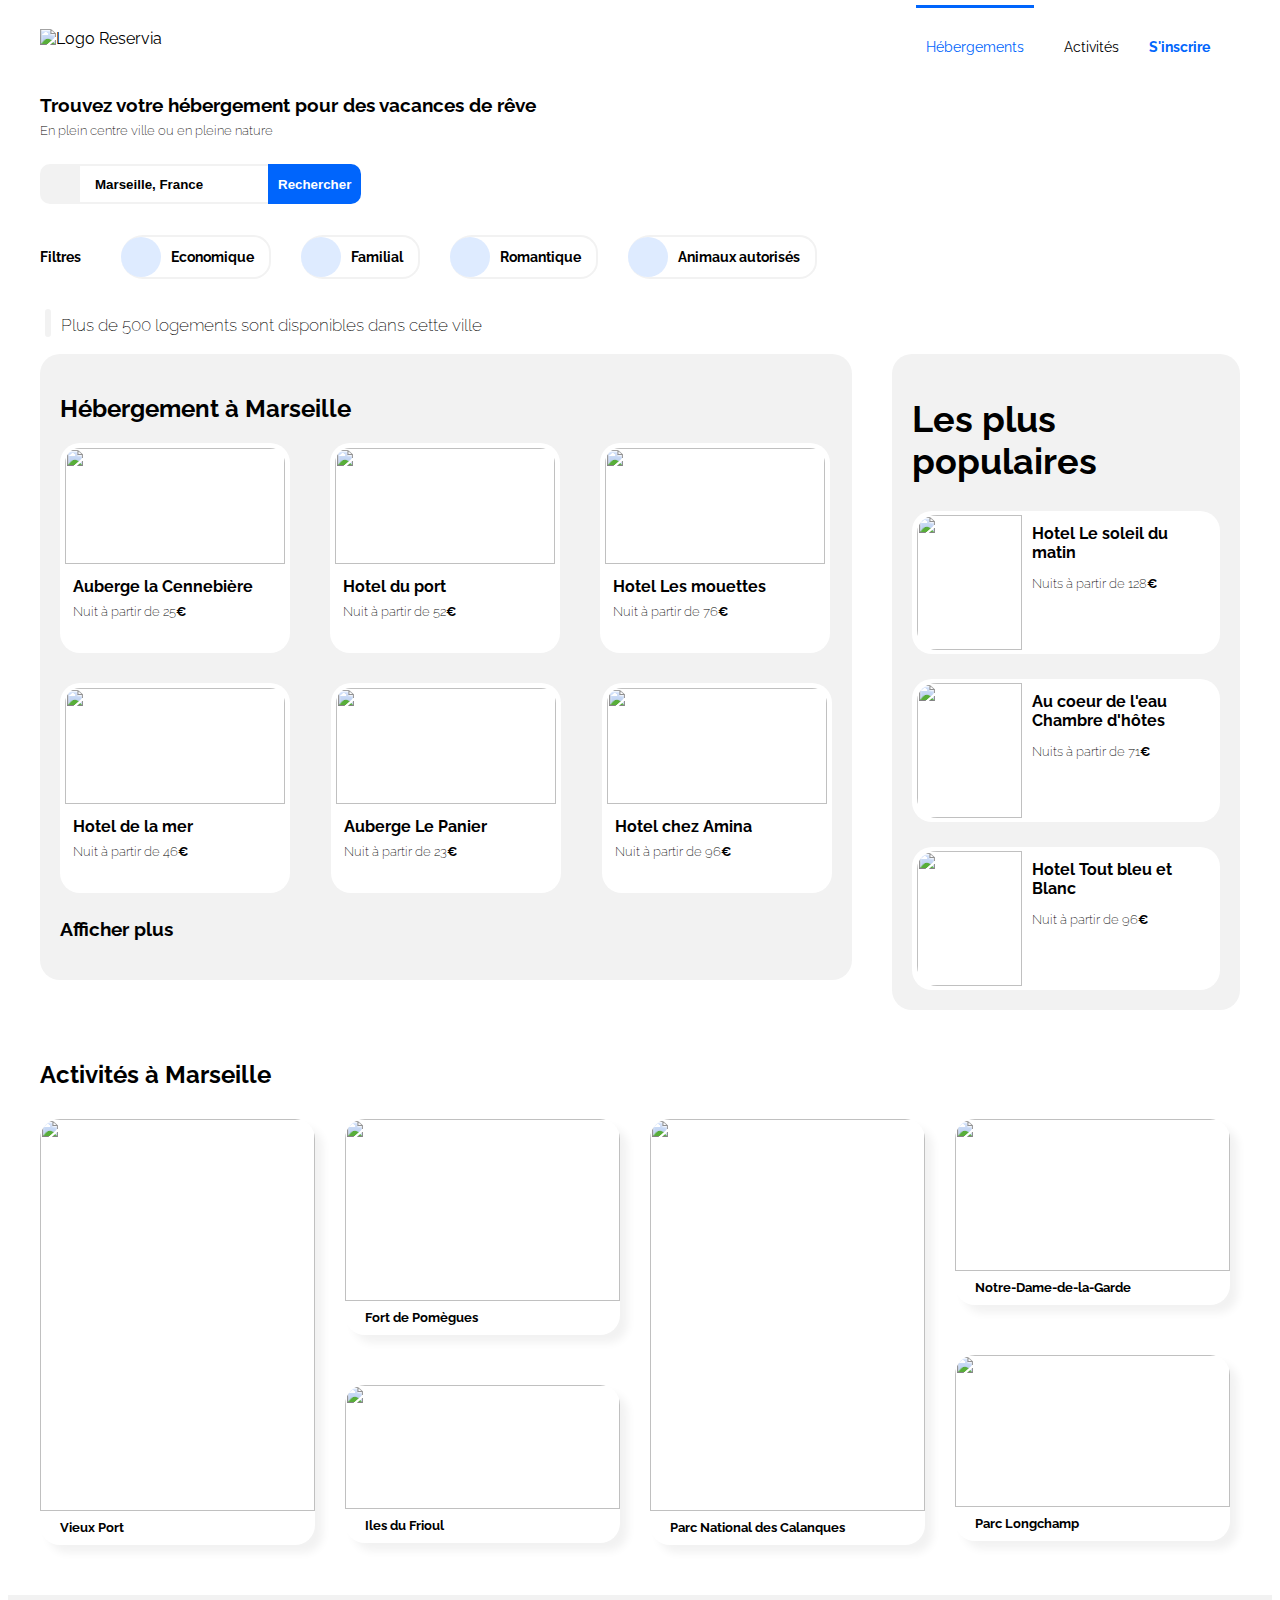
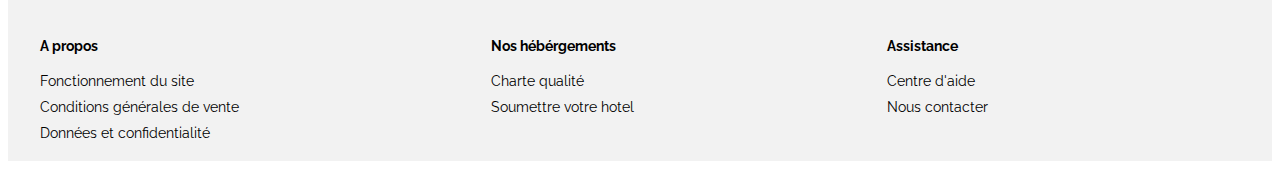
==== index.html @ 9a4cec5f "Version avec le footer corrigé" ====
<!DOCTYPE html>
<html>
    <head>
        <meta charset="utf-8" />
        <link rel="stylesheet" href="stylereservia.css" />
        
        <link rel="preconnect" href="https://fonts.gstatic.com">
        <link href="https://fonts.googleapis.com/css2?family=Raleway:wght@500&display=swap" rel="stylesheet"> 

        <script src="https://kit.fontawesome.com/4cf7099890.js" crossorigin="anonymous"></script>
        <meta name="viewport" content="width=device-width, initial-scale=1.0">


        <title>Reservia</title>
    </head>
    
    <body>
        <div id="bloc_page">
            <header>
        
                     <div class="logo">
                         <img src="image/Reservia.svg" alt="Logo Reservia"/>
                                                                                                                                                                                                                                                     
                     </div>

                     <nav class="menu">
                         <ul class="premiermenu">
                            <li class="heb"><a href="#Hebergement"><span class="menu_hebergements_border_top">Hébergements</span></a></li>
                             <li class="act"><a href="#Activités"><span class="menu_activite">Activités</span></a></li>
                             <li class="ins"><span class="inscrire">S'inscrire</span></li>
                         </ul>
                      </nav>   

            </header>

                <div class="titres">

                    <h1>Trouvez votre hébergement pour des vacances de rêve</h1>
                    <h2>En plein centre ville ou en pleine nature</h2>
                </div>

                <div class="champsrecherche">

                   <span class="map"><i class="fas fa-map-marker-alt" ></i></span> 
                    <form method="POST" action="traitement.php">
                    
      

                    <p class="champs"><input type="search" class="search" placeholder="Marseille, France"/>



                        <button type="button" class="button"><span class="loupe"><i class="fas fa-search">

                        </i></span>
                            
                            <span class="button-text">Rechercher</span></button>
                           
                    </p>
                    </form> 
              
                </div>

                <div class="filtre"> 

                    <h2>Filtres</h2>
              
                    <nav>
                        <ul class="filtres">
                            
                        <li class="eco"><a class="rondblue_titre" href="#"><span class="rondbleu"><i class="fas fa-money-bill-wave-alt"></i></span>Economique</a></li>
                            
                        <li class="fam"><a class="rondblue_titre" href="#"><span class="rondbleu"><i class="fas fa-child"></i></span>Familial</a></li>
                            
                        <li class="rom"><a class="rondblue_titre" href="#"><span class="rondbleu"><i class="fas fa-heart"></i></span>Romantique</a></li>
                         
                            
                        <li class="anim"><a class="rondblue_titre" href="#"><span class="rondbleu"><i class="fas fa-dog"></i></span>Animaux autorisés</a></li>

                        </ul>
                    </nav>
                    
                </div>
            

                <div class="info">
           
                    <h3><i class="fas fa-info fa-xs"></i>
                    <span class="info_titre"> Plus de 500 logements sont disponibles dans cette ville</span></h3>

                 </div>


                <section class="hebergements">

                    <div class="section_hebergements">
                
                        <h1 id="Hebergement">Hébergement à Marseille</h1>

                        <div class="section_hebergements_element1">

                        <a href="#">
                        <div class="section_hebergements_element">

                        
                        <div><img class="section_hebergements_img"src="image/hebergements/4_small/marcus-loke-WQJvWU_HZFo-unsplash.jpg" alt=""/>
                            </div>

                            <div class="titre_img">
                               <h2>Auberge la Cennebière</h2>
                               <h3>Nuit à partir de 25<span class="euro">€</span></h3>

                            <span class="star"><i class="fas fa-star fa-xs"></i></span>
                            <span class="star"><i class="fas fa-star fa-xs"></i></span>
                            <span class="star"><i class="fas fa-star fa-xs"></i></span>
                            <span class="star"><i class="fas fa-star fa-xs"></i></span>
                            <span class="star_gray"><i class="fas fa-star fa-xs"></i></span>
                            </div>
                        
                        </div>
                        </a>
                          
                        <a href="#">
                        <div class="section_hebergements_element">
                            <div>
                            <img class="section_hebergements_img" src="image/hebergements/4_small/fred-kleber-gTbaxaVLvsg-unsplash.jpg" alt=""/>
                            </div>
                            <div class="titre_img">
                                <h2>Hotel du port</h2>
                                <h3>Nuit à partir de 52<span class="euro">€</span></h3>
                            <span class="star"><i class="fas fa-star fa-xs"></i></span>
                            <span class="star"><i class="fas fa-star fa-xs"></i></span>
                            <span class="star"><i class="fas fa-star fa-xs"></i></span>
                            <span class="star"><i class="fas fa-star fa-xs"></i></span>
                            <span class="star"><i class="fas fa-star fa-xs"></i></span>
                            </div>
                        </div>
                         </a>

                        <a href="#">
                        <div class="section_hebergements_element">

                            <div><img class="section_hebergements_img" src="image/hebergements/4_small/reisetopia-B8WIgxA_PFU-unsplash.jpg" alt=""/>
                            </div>   
                            
                            <div class="titre_img">
                            <h2>Hotel Les mouettes</h2>
                            <h3>Nuit à partir de 76<span class="euro">€</span></h3>
                            <span class="star"><i class="fas fa-star fa-xs"></i></span>
                            <span class="star"><i class="fas fa-star fa-xs"></i></span>
                            <span class="star"><i class="fas fa-star fa-xs"></i></span>
                            <span class="star"><i class="fas fa-star fa-xs"></i></span>
                            <span class="star_gray"><i class="fas fa-star fa-xs"></i></span>
                          </div> 
                        </div>
                        </a>
                    </div>
                    
                    
                    <div class="section_hebergements_element2">

                        <a href="#"> 
                        <div class="section_hebergements_element">
                               
                            <div><img class="section_hebergements_img" src="image/hebergements/4_small/annie-spratt-Eg1qcIitAuA-unsplash.jpg" alt=""/>
                            </div>
                           <div class="titre_img">
                               <h2>Hotel de la mer</h2>
                                <h3>Nuit à partir de 46<span class="euro">€</span></h3>

                             <span class="star"><i class="fas fa-star fa-xs"></i></span>
                            <span class="star"><i class="fas fa-star fa-xs"></i></span>
                            <span class="star"><i class="fas fa-star fa-xs"></i></span>
                            <span class="star_gray"><i class="fas fa-star fa-xs"></i></span>
                            <span class="star_gray"><i class="fas fa-star fa-xs"></i></span>
                           </div>
                        </div>
                        </a>

                        <a href="#"> 
                        <div class="section_hebergements_element">
                            <div><img class="section_hebergements_img" src="image/hebergements/4_small/nicate-lee-kT-ZyaiwBe0-unsplash.jpg" alt=""/>
                            </div>

                            <div class="titre_img">
                                <h2>Auberge Le Panier</h2>
                                <h3>Nuit à partir de 23<span class="euro">€</span></h3>
                                <span class="star"><i class="fas fa-star fa-xs"></i></span>
                                <span class="star"><i class="fas fa-star fa-xs"></i></span>
                                <span class="star"><i class="fas fa-star fa-xs"></i></span>
                                <span class="star"><i class="fas fa-star fa-xs"></i></span>
                                <span class="star_gray"><i class="fas fa-star fa-xs"></i></span>
                            </div>
                        </div>
                        </a>
                    
                        <a href="#"> 
                        <div class="section_hebergements_element">
                            <div><img class="section_hebergements_img" src="image/hebergements/4_small/febrian-zakaria-sjvU0THccQA-unsplash.jpg" alt=""/>
                            </div>
                                
                            <div class="titre_img">
                                <h2>Hotel chez Amina</h2>
                                <h3>Nuit à partir de 96<span class="euro">€</span></h3>
                                <span class="star"><i class="fas fa-star fa-xs"></i></span>
                                <span class="star"><i class="fas fa-star fa-xs"></i></span>
                                <span class="star"><i class="fas fa-star fa-xs"></i></span>
                                <span class="star"><i class="fas fa-star fa-xs"></i></span>
                                <span class="star"><i class="fas fa-star fa-xs"></i></span>
                            </div>
                        </div>
                        </a>
                    </div>
                     
              

               <h2><a href="#"><span class="titre_afficher">Afficher plus</span></a></h2>
                </div>
              


                    <aside>

                    <span class="titre_aside"><h1>Les plus populaires<i class="fas fa-chart-line"></i></h1></span>

                        <a href="#">
                                <div class="aside_element">
                                    <div>
                                        <img class="aside_img" src="image/hebergements/4_small/emile-guillemot-Bj_rcSC5XfE-unsplash.jpg" alt=""/>

                                    </div>
                                    <div>
                                        <h2>Hotel Le soleil du matin</h2>
                                      <h3>Nuits à partir de 128<span class="euro">€</span></h3>
                                    <span class="star"><i class="fas fa-star fa-xs"></i></span>
                                    <span class="star"><i class="fas fa-star fa-xs"></i></span>
                                    <span class="star"><i class="fas fa-star fa-xs"></i></span>
                                    <span class="star"><i class="fas fa-star fa-xs"></i></span>
                                    <span class="star"><i class="fas fa-star fa-xs"></i></span>
                                    </div>

                                </div>
                            </a>
                            <a href="#">
                                <div class="aside_element">
                                    <div><img class="aside_img" src="image/hebergements/4_small/aw-creative-VGs8z60yT2c-unsplash.jpg" alt=""/>
                                        </div>
                                    <div>
                                        <h2>Au coeur de l'eau<br>Chambre d'hôtes</h2> 
                                        <h3> Nuits à partir de 71<span class="euro">€</span></h3>
                                        <span class="star"><i class="fas fa-star fa-xs"></i></span>
                                        <span class="star"><i class="fas fa-star fa-xs"></i></span>
                                        <span class="star"><i class="fas fa-star fa-xs"></i></span>
                                        <span class="star"><i class="fas fa-star fa-xs"></i></span>
                                        <span class="star_gray"><i class="fas fa-star fa-xs"></i></span>

                                    </div>
                                </div>
                                </a>
                                <a href="#">
                                    <div class="aside_element">
                                        <div><img class="aside_img" src="image/hebergements/4_small/febrian-zakaria-sjvU0THccQA-unsplash.jpg" alt=""/>
                                        </div>
                                        <div>
                                            <h2> Hotel Tout bleu et Blanc</h2>
                                            <h3>Nuit à partir de 96<span class="euro">€</span></h3>
                                            <span class="star"><i class="fas fa-star fa-xs"></i></span>
                                        <span class="star"><i class="fas fa-star fa-xs"></i></span>
                                        <span class="star"><i class="fas fa-star fa-xs"></i></span>
                                        <span class="star"><i class="fas fa-star fa-xs"></i></span>
                                        <span class="star_gray"><i class="fas fa-star fa-xs"></i></span>

                                        </div>
                                    </div>
                                </a>
                    </aside>
               
                </section>

                <h1 id="Activités">Activités à Marseille</h1>

                <section class="activites">
                  

                    <div class="section_activites_element1">

                        
                        <a href="#"> 
                       
                            <div class="section_activites_element">
                                <img class="activites_img_xl" src="image/activites/4_small/reno-laithienne-QUgJhdY5Fyk-unsplash.jpg" alt=""/><br>
                                <h2>Vieux Port</h2>
                            </div>

                        </a>

                        <div> 
                        <a href="#"> 
                            <div class="section_activites_element">
                                <img class="activites_img_medium" src="image/activites/4_small/paul-hermann-QFTrLdQIRhI-unsplash.jpg" alt=""/><br>
                                <h2>Fort de Pomègues</h2>

                            </div>
                        </a> 
                        
                        <a href="#"> 
                            <div class="section_activites_element">
                                <img class="activites_img_xs" src="image/activites/4_small/kevin-hikari-rV_Qd1l-VXg-unsplash.jpg" alt=""/><br>
                                <h2>Iles du Frioul</h2>
                            </div>
                        </a>
                        </div>
                  </div>

                        <div class="section_activites_element2">

                            <div class="element2_img_xl">
                            <a href="#"> 
                                <div class="section_activites_element">
                                     <img class="activites_img_xl" src="image/activites/4_small/kilyan-sockalingum-NR8-cBCN3aI-unsplash.jpg" alt=""/><br>
                                    <h2> Parc National des Calanques</h2>
                                </div>
                            </a>
                            </div>

                            <div>
                            <a href="#"> 
                                 <div class="section_activites_element">
                                    <img class="activites_img_small" src="image/activites/4_small/florian-wehde-xW9e8gdotxI-unsplash.jpg" alt=""/><br>
                                    <h2>Notre-Dame-de-la-Garde</h2>
                                    </div>
                            </a>
                            <a href="#"> 
                                 <div class="section_activites_element">
                                     <img class="activites_img_small" src="image/activites/4_small/lena-paulin-wH2-EJoDcV0-unsplash.jpg" alt=""/><br>
                                    <h2>Parc Longchamp</h2>
                                </div>
                            </a>
                            </div>
                             
                        </div>
                </section>

               
            </div>
            
            
            <footer>
            
                <div id="bloc_footer">
                <div class="a_propos">
                    <h2>A propos</h2>
                    <nav>
                        <ul>
                            <li><a href="#">Fonctionnement du site</a></li>
                            <li><a href="#">Conditions générales de vente</a></li>
                            <li><a href="#">Données et confidentialité</a></li>
                        </ul>
                    </nav>

                </div>

                <div class="nos_hebergements">
                    <h2>Nos hébérgements</h2>
                    <nav>
                        <ul>
                            <li><a href="#">Charte qualité</a></li>
                            <li><a href="#">Soumettre votre hotel</a></li>
                        </ul>
                    </nav>
                </div>


                <div class="Assistance">
                    <h2>Assistance</h2>

                    
                    <ul>
                        <li><a href="#">Centre d'aide</a></li>
                        <li><a href="#">Nous contacter</a</li>
                    </ul>
                </div>
                </div>
        </footer>
   
    </body>
---- stylereservia.css ----
@font-face
{
font-family: 'Raleway', sans-serif;

}


body
{
    font-family: 'Raleway';
  
}


#bloc_page
{
    width: 1200px;
    margin: auto;
}


/* Header*/

header

{
    display: flex;
    align-items: center;
    justify-content: space-between;
    margin-bottom: 30px;
    
}


   ul.premiermenu

{
    list-style-type: none;
    display: flex;
    justify-content: flex-end;
    margin-top: 30px;
   
 
}
ul.premiermenu li

{
    padding-right: 30px;
    text-decoration: none;
    
}
a
{
    text-decoration: none;
    color: black;
}

.menu_hebergements_border_top
{
    border-top: 2px solid #0065FC;
    border-width: 3px;
    padding-top: 30px;
   padding-left: 10px;
   padding-right: 10px;
   color: #0065FC;
   
}
.menu_activite
{
    color: black;
}


.inscrire
{
    font-weight:bold;
    color: #0065FC;
}




/*Titres*/

div.titres{
    line-height: 0.8em;
}

div.titres h1{
    font-size: 1.2em;
}
div.titres h2{
    font-size: 0.8em;
    font-weight:200;
}



/* Champs de recherche*/


.champsrecherche
{
    display: flex;

   align-items: center;
  
}

.search
{
    height: 40px;
    border: none;
   border-bottom: 2px solid #F2F2F2;
    border-top: 2px solid #F2F2F2;
    padding-left: 15px;
}

input::placeholder
{
    color: black;
    opacity: 1;
    font-weight: bold;
    font-size: 1em;
   
}

.button
{
   background-color: #0065FC;
   font-weight: bold;
   border-radius:0px 10px 10px 0px ;
  border: 0px;
   height: 40px;
   width: auto;
   color: white;
   padding-right: 10px;
   padding-left: 10px;
   margin-left: -10px;
}

.map
{
    
border-radius: 10px 0px 0px 10px;
background-color: #F2F2F2;
    
display:flex;
justify-content:center;
align-items:center;
height: 40px;
width: 40px;

}

.loupe{
    display: none;
}
/*
input:focus{
    outline: none;
    }
    */



/* Filtres */

div.filtre
{
    display: flex;
    justify-content: flex-start;
    align-items: center;
   
}
ul.filtres
{
    list-style-type: none;
    display: flex;   
}

.rondbleu
{
border-radius: 20px;
background-color:  #DEEBFF;
width: 40px;
height: 40px;
display:flex;
justify-content:center;
align-items:center;
color:  #0065FC;
margin-right: 10px;

}
ul.filtres li

{
border: 2px solid #F2F2F2;
border-radius: 25px 20px 20px 25px;
border-left: none;
margin-right: 30px;
padding-right: 15px;
text-decoration: none;
font-weight: bold;


}

a.rondblue_titre
{
    display: flex;
    justify-content: center;
    align-items: center;

}
div.filtre h2
{
    font-size: 0.9em;
}


/* Icone info et titre*/


.fa-info

{

border: 3px solid #F2F2F2;
color:  #0065FC;
border-width: 3px;
width: 20px;
height: 20px;
border-radius: 15px; 
text-align: center;
margin-left: 5px;
   
}


.info_titre
{
  
text-align: left;
vertical-align: middle;
color: black;
font-weight: 200;
font-size: 0.9em;
margin-left: 10px;

}

 /*Flex pour hebergement et aside*/

section.hebergements
{
display: flex;
}

/*Section hebergements et aside*/

div.section_hebergements
{
    background-color:#F2F2F2;
    width: 70%;
    height: 626px;
    border-radius: 20px;
    margin-right: 40px;
  
}

aside
{
    
    background-color: #F2F2F2;
    width: 30% ;
    height:626 rese  px;
    border-radius: 20px;
    
}


/*Flex pour premier container de 3 img*/

div.section_hebergements_element1 

{
display: flex;
   
margin-top: 20px;
margin-bottom: 30px;
   
}

/*Flex pour deuxieme container de 3 img*/
div.section_hebergements_element2
{
    display: flex;
    justify-content: space-around;
    
}
#Hebergement 
{
font-size:x-large;
margin-top: 40px;
margin-left: 20px;

}

.titre_afficher
{
    font-size: 0.8em;
    margin-left: 20px;
   
}
/*Img + texte/bordure*/

div.section_hebergements_element
{
    border: thin white;
  
  
  width: 230px;
    height: 210px;
   
   
    margin-left: 20px;
    margin-right: 20px;
  
    
    background-color:white;
    border-radius: 20px;
    display: flex;
    flex-direction: column;

  
}
div.titre_img {
    margin-left: 13px;
    line-height: 0.8;
}
div.section_hebergements_element h2
{
    font-size: medium;
   
}
div.section_hebergements_element h3
{
    font-size: small;
    font-weight: 200;
   
}
.euro
{
    font-weight: bold;
}

/*img*/
img.section_hebergements_img
{
 
   width: 220px;
    height: 116px;
 
  
    object-fit: cover;
    
    padding-top: 5px;
    padding-left: 5px;
    padding-right: 5px;
   
  
    border-top-left-radius:20px;
    border-top-right-radius: 20px;
  
}


  /*Aside*/

  div.aside_element
{
    border: 2px thin white;
    background-color:white;
    border-radius:20px;
    border-top-right-radius: 20px; 
   
    padding-left: 5px;
    padding-right: 20px;
    
        
    margin-left: 20px;
    margin-right: 20px;
    margin-top: 5px;
    margin-bottom: 20px;
  
    text-align: left;
   
    display: flex;
    
}

div.aside_element h2
{
    font-size: medium;
   
   
}
div.aside_element h3
{
    font-size: small;
    font-weight: 200;
  margin-bottom: 40px;
}

aside
{
    display: flex;
    flex-direction: column;
}

img.aside_img
{


        width: 105px;
        height: 135px;
     
        margin-right: 10px;
        border-top-left-radius: 20px;
        border-bottom-left-radius: 20px;
        
        margin-top: 2px;
        margin-bottom: 2px;
       
      
        padding-top: 2px;
      object-fit: cover;
 
       
}
.titre_aside{
    font-size: large;
  
    margin-left: 20px;
    margin-top: 20px;
   
    
    
}
.fa-chart-line
{
    margin-left: 80px;
}
span.star
{
    color: #0065FC; 
}

span.star_gray
{
    color:gray; 
}


/*section activité*/


#Activités
{
    font-size: x-large;
    margin-top: 50px;
    margin-bottom: 10px;
}
section.activites
{
display: flex;


}
section.activites h2
{
font-size: small;
margin-left: 20px;
margin-top: 5px;
padding-bottom: 10px;

}
div.section_activites_element1
{
    display: flex;
    max-width: 50%;
    margin-top: 20px;
}

div.section_activites_element2

{
    display: flex;
    max-width: 50%;
    margin-top: 20px;
    
}
div.element2_img_xl
{
    margin-left: 10px;
  
}

div.section_activites_element
{
    border: 2px thin #F2F2F2;
    background-color:white;
    border-radius: 20px;
    box-shadow: 8px 8px 8px #F2F2F2;
    margin-right: 30px;
    margin-bottom: 50px;
   
   
}
img.activites_img_xl

{
    width: 275px;
    height: 392px;
    object-fit: cover;
   border-top-left-radius: 20px;
   border-top-right-radius: 20px;

    
}

img.activites_img_medium

{
    width: 275px;
    height: 182px;
    object-fit: cover;
    border-top-left-radius: 20px;
    border-top-right-radius: 20px;
}
img.activites_img_xs
{
    width: 275px;
    height: 124px;
    object-fit: cover;
    border-top-left-radius: 20px;
    border-top-right-radius: 20px;
}

img.activites_img_small
{
    width: 275px;
    height: 152px;
    object-fit: cover;
    border-top-left-radius: 20px;
    border-top-right-radius: 20px;
}



 /*Footer*/

 footer{
    background-color: #F2F2F2;
    padding-top: 30px;
    
 }

 footer h2,ul
 {
     font-size: 0.9em;
 }
 #bloc_footer{
     display: flex;
     justify-content: space-between;
     width: 1200px;
     margin: auto;
 }
 #bloc_footer ul{
    list-style-type: none;
    padding: 0%;
    line-height: 1.8;
 }




/*Media */


@media all and (max-device-width:480px)
{
    #bloc_page
{
    width: auto;
    
}
}
/*Header*/

@media all and (max-device-width:480px){

header{
flex-wrap: nowrap;
justify-content: space-between;
padding-top: 0%;
}



div.logo{
    margin-left: 20px;
    
}

li.heb:nth-child(1){
    order:1;
align-items: flex-end;
text-align: right;
height: 100%;
max-width: 300px;
margin-left: auto;
}
li.act:nth-child(2){
    order: 2;
    align-items: flex-end;
text-align: right;
height: 100%;
max-width: 300px;
margin-left: auto;
  
}
li.ins:nth-child(3){
   order: 3;
   text-align: right;
  
}


   .menu_hebergements_border_top{
       border-top: none;
       border-bottom: 2px solid #0065FC;
       border-width: 3px;
       padding-bottom: 10px;
      padding-left: 10px;
      padding-right: 10px;
      color: #0065FC;
   }


}
/*Titres*/
@media all and (max-device-width:480px){

    div.titres h1{
      
     margin-left: 20px;
      text-align:left;
      margin-right: 30px;
      line-height: 1.2;
      font-size: 1.3em;
      word-wrap: break-word;
      width: auto;
      
    }
    div.titres h2{
    
        text-align:left;
      width: 350px;
      margin-left: 20px;
      font-size: 1em;
      line-height: 1.3;
      font-weight: 100;
      opacity: 0.8;
}
}
/* Champs de recherche*/

@media all and (max-device-width:480px)
{

    .champsrecherche
    {
        margin-left: 20px;
       
    }

 .loupe{
     display: inline-block;
 }
 .button-text{
     display: none;
 }
 .button{
    border-radius:10px 10px 10px 10px ;
    border: 0px;
     height: 40px;
     width: 40px;
     margin-right: 10px;
   
 }

}
/* Filtres*/
@media all and (max-device-width:480px){

    div.filtre
    {
        
        flex-direction: column;
      
       align-items: flex-start;
     
    
    }
    div.filtre h2{
        margin-left: 20px;
    }
    ul.filtres
    {
        flex-direction: column;
      align-items: flex-start;
      max-height: 200px;
      flex-wrap: wrap;
      padding-left: 20px;
      margin-bottom: 0%;
      
      
     
    }
    ul.filtres li{
        margin-bottom: 10px;
       padding-left: 0%;
       margin-right: 0%;
      
    }
    
    
    li.eco:nth-child(1){
    order: 1;
    }
    li.fam:nth-child(2){
        order:4;
      
    }
    li.rom:nth-child(3){
        order:2;
    }
    li.anim:nth-child(4){
        order:3;
        
    }
    
    }
    
/* Icone info et titre*/

@media all and (max-device-width:480px){
    div.info{
        margin-left: 20px;
        width: 380px;
      
    }
    .info_titre{
        text-align: left;
        word-wrap:break-word ;
        display: inline-block;
        width: 300px;
        font-size: 0.8em;
        opacity: 0.8;
        vertical-align: top;
        padding-top: 8px;
        
    }
    }
    
    /*Section Hebergements*/
    @media all and (max-device-width:480px){

        div.section_hebergements_element1 {
            flex-direction: column;
            margin-bottom: 0%;
        }
    
        div.section_hebergements_element2{
            flex-direction: column;
        }
        div.section_hebergements
        {
            background-color: white;
            width: 100%;
            height: auto;
         
          
        }
        img.section_hebergements_img{
            width: 310px;
            height: 100px;
        }
        div.section_hebergements_element{
            width: 320px;
            height: 194px;
            margin-bottom: 10px;
           
        box-shadow: 8px 8px 8px #f2f2f2;
        }
      
    }

    /*Aside*/

    
@media all and (max-device-width:480px){


    section.hebergements{
        flex-direction: column-reverse;
    }
aside{
    width: auto;
    border-radius: unset;
}
i.fa-chart-line{
    margin-left: 110px;
}


}

/*Section activités*/

@media all and (max-device-width:480px){
    section.activites{
        flex-direction: column;
    }

    div.section_activites_element1{
        flex-direction: column;
        margin-left: 20px;
    }

    div.section_activites_element2{
        flex-direction: column;
        margin-left: 20px;
        margin-top: 0px;
}
    

    img.activites_img_xl, img.activites_img_medium, img.activites_img_xs, img.activites_img_small {
        width: 320px;
    height: 150px;
    }
    div.section_activites_element
{
  
    width: 320px;
    height: 194px;
    margin-bottom: 15px;
 
}
div.element2_img_xl
{
    margin-left: 0px;
  
}
#Activités
{
    
    margin-top: 10px;
    margin-left: 20px;
    margin-bottom: 0px;
  
}
section.activites h2{
    margin-top: 10px;
}

}
    
    /*Footer*/
    

    @media all and (max-device-width:480px){

        #bloc_footer{
            flex-direction: column;
       
        }
    div.a_propos, div.nos_hebergements, div.Assistance{
        margin-left: 20px;
    }
    
    }
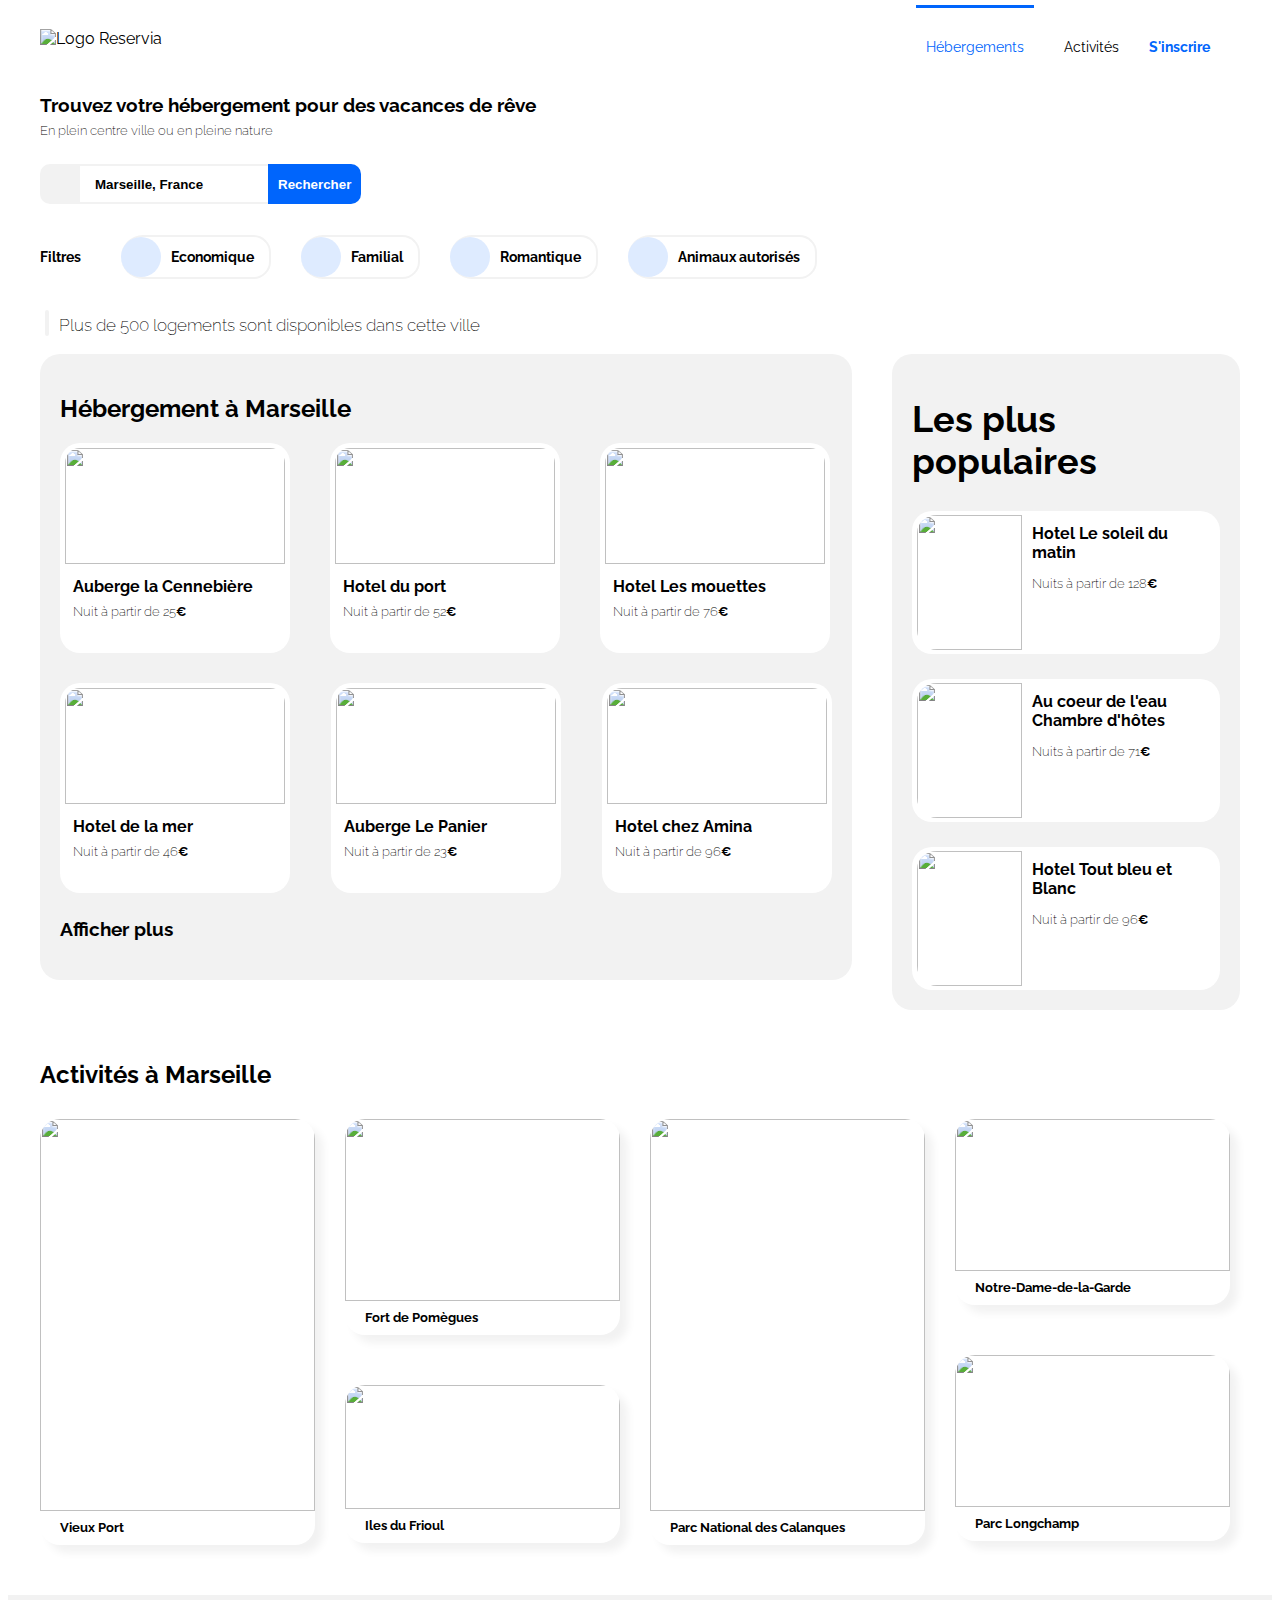
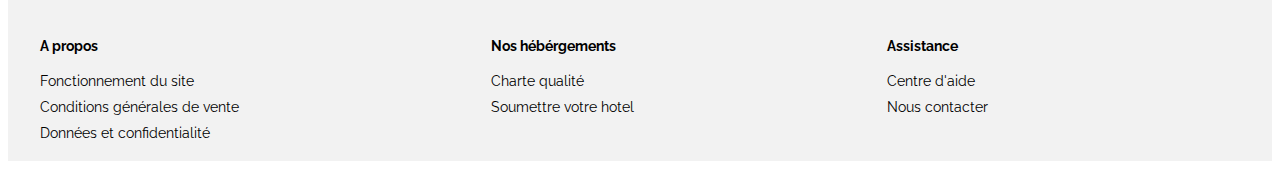
==== commit b027e7e4: "Version avec media query mobile et tablette" ====
--- a/index.html
+++ b/index.html
@@ -92,13 +92,14 @@
 
 
                 <section class="hebergements">
+                   
 
                     <div class="section_hebergements">
                 
-                        <h1 id="Hebergement">Hébergement à Marseille</h1>
+                  <h1 id="Hebergement">Hébergement à Marseille</h1>
 
                         <div class="section_hebergements_element1">
-
+                            
                         <a href="#">
                         <div class="section_hebergements_element">
 
@@ -214,7 +215,7 @@
                      
               
 
-               <h2><a href="#"><span class="titre_afficher">Afficher plus</span></a></h2>
+ <h2><a href="#"><span class="titre_afficher">Afficher plus</span></a></h2>
                 </div>
               
 
--- a/stylereservia.css
+++ b/stylereservia.css
@@ -157,12 +157,6 @@
 .loupe{
     display: none;
 }
-/*
-input:focus{
-    outline: none;
-    }
-    */
-
 
 
 /* Filtres */
@@ -229,7 +223,7 @@
 
 border: 3px solid #F2F2F2;
 color:  #0065FC;
-border-width: 3px;
+border-width: 2px;
 width: 20px;
 height: 20px;
 border-radius: 15px; 
@@ -603,40 +597,44 @@
 @media all and (max-device-width:480px){
 
 header{
-flex-wrap: nowrap;
+flex-wrap: wrap;
 justify-content: space-between;
 padding-top: 0%;
 }
 
 
 
+
+ul.premiermenu{
+    flex-wrap: wrap;
+    justify-content: space-between;
+
+
+    
+}
 div.logo{
     margin-left: 20px;
-    
 }
 
 li.heb:nth-child(1){
-    order:1;
-align-items: flex-end;
-text-align: right;
-height: 100%;
-max-width: 300px;
-margin-left: auto;
+    order:2;
+    flex: 1 1 200px;
+
+
 }
 li.act:nth-child(2){
-    order: 2;
-    align-items: flex-end;
-text-align: right;
-height: 100%;
-max-width: 300px;
-margin-left: auto;
-  
-}
+    order: 3;
+    flex: 1 1 200px;
+}
+ 
+  
+
 li.ins:nth-child(3){
-   order: 3;
-   text-align: right;
-  
-}
+   order: 1;
+   flex: 1 1 400px;
+}
+
+
 
 
    .menu_hebergements_border_top{
@@ -825,9 +823,11 @@
 i.fa-chart-line{
     margin-left: 110px;
 }
-
-
-}
+img.aside_img
+{
+width: 110px;
+
+}}
 
 /*Section activités*/
 
@@ -893,4 +893,349 @@
     }
     
     }
-    +    
+    /*Tablette*/
+
+    /*Header*/
+
+    @media all and (min-device-width:768px)and (max-device-width:1024px){
+
+header{
+    flex-direction: column;
+    justify-content: flex-start;
+    align-items: flex-start;
+}
+ul.premiermenu{
+    padding-left: 0px;
+    margin-top: 20px;
+    
+}
+
+
+.menu_hebergements_border_top{
+    border-top: none;
+    border-bottom: 2px solid #0065FC;
+    border-width: 3px;
+    padding-bottom: 10px;
+   padding-left: 10px;
+   padding-right: 10px;
+   color: #0065FC;
+}
+div.logo{
+    margin-left: 10px;
+}
+    }
+
+/* Titre*/
+
+@media all and (min-device-width:768px)and (max-device-width:980px){
+
+div.titres h1{
+      
+    margin-left: 10px;
+     text-align:left;
+     font-size: 0.8em;
+   
+   }
+
+   div.titres h2{
+    
+
+  margin-left: 10px;
+  font-size: 0.7em;
+  line-height: 1.3;
+  font-weight: 200;
+  opacity: 0.8;
+}
+}
+/*Champs de recherche*/
+
+@media all and (min-device-width:768px)and (max-device-width:980px){
+
+.champsrecherche{
+    margin-left: 10px;
+   
+}
+.search, .button{
+    height: 30px;
+}
+.map{
+
+height: 30px;
+width: 30px;
+}}
+/*Filtres*/
+
+@media all and (min-device-width:768px)and (max-device-width:980px){
+
+div.filtre{
+flex-direction: column;
+align-items: flex-start;
+}
+
+div.filtre h2{
+margin-left: 10px;
+}
+ul.filtres{
+flex-direction: column;
+align-items: flex-start;
+max-height: 120px;
+flex-wrap: wrap;
+padding-left: 10px;
+margin-bottom: 0%;
+}
+ul.filtres li{
+margin-bottom: 10px;
+margin-right :20px;
+}
+   
+.rondbleu{
+
+width: 30px;
+height: 30px;
+}
+a.rondblue_titre{
+    font-size: 0.9em;
+}}
+
+
+/* Icone info et titre*/
+
+@media all and (min-device-width:768px)and (max-device-width:980px){
+.fa-info{
+
+margin-left: 10px;
+   
+}
+
+
+.info_titre{
+  
+font-size: 0.6em;
+margin-left: 0%;
+
+}}
+
+@media all and (min-device-width:768px)and (max-device-width:980px){
+   
+
+section.hebergements{
+    
+display: flex;
+flex-direction: column;
+   
+}
+#Hebergement{
+    font-size: 1.1em;
+    margin-top: 10px;
+    margin-bottom: 10px;
+    margin-left: 10px;
+
+}
+.titre_afficher {
+    font-size: 0.6em;
+margin-top: -20px;
+margin-left: 10px;
+}
+
+div.section_hebergements{
+    display: flex;
+  
+    flex-wrap: wrap;
+    height: 650px;
+    width:400px;
+    justify-content: flex-start;
+    margin-right: 0%;
+    background-color: white;
+  
+}
+    img.section_hebergements_img{
+        width: 160px;
+        height: 100px;
+    }
+    div.section_hebergements_element{
+        width: 170px;
+        height: 174px;
+      
+        margin-bottom: 10px;
+        margin-right: 0%;
+        box-shadow: 8px 8px 8px #f2f2f2;
+        
+    }
+div.titre_img {
+    margin-left: 13px;
+    line-height: 0.8;
+}
+div.section_hebergements_element h2
+{
+ font-size: 0.8em;
+ line-height: 0.7;
+   
+}
+div.section_hebergements_element h3
+{
+    font-size: 0.7em;
+    font-weight: 200;
+    line-height: 0.7;
+   
+}
+
+div.section_hebergements_element2{
+    justify-content: flex-start;
+    flex-direction: column;
+    width: 200px;
+  margin-left: -20px;
+   
+    
+}
+  
+div.section_hebergements_element1{
+
+   
+    
+    justify-content: flex-start;
+    flex-direction: column;
+    width: 200px;
+  margin-left: -10px;
+    margin-top: 0px;
+    margin-bottom: 0px;
+   
+    
+    
+}
+
+}
+@media all and (min-device-width:768px)and (max-device-width:980px){
+img.aside_img
+{
+
+
+        width: 110px;
+        height: 120px;
+}
+
+aside{
+    width: 29%;
+    margin-left: 10px;
+    margin-right: 10px;
+
+}
+.titre_aside {
+    font-size: 1em;
+    margin-top: 0px;
+    margin-left: 10px;
+}
+.fa-chart-line
+{
+    margin-left: 130px;
+}
+
+div.aside_element h2
+{
+    font-size: 0.8em;
+    padding-right: 5px;
+    
+   
+}
+div.aside_element h3
+{
+    font-size: 0.7em;
+  
+   
+}
+div.aside_element{
+
+    margin-left: 30px;
+    margin-right: 30px;
+}
+}
+/*Section activités*/
+
+@media all and (min-device-width:768px)and (max-device-width:980px){
+    section.activites{
+        display: flex;
+    }
+
+    div.section_activites_element1{
+        flex-direction: column;
+        margin-left: 10px;
+        
+    }
+
+    div.section_activites_element2{
+        flex-direction: column;
+        margin-left: -20px;
+       
+}
+    
+
+    img.activites_img_xl, img.activites_img_medium, img.activites_img_xs, img.activites_img_small {
+        width: 170px;
+    height: 134px;
+    }
+    div.section_activites_element
+{
+  
+    width: 170px;
+    height: 174px;
+    margin-bottom: 18px;
+ 
+}
+div.element2_img_xl
+{
+    margin-left: 0px;
+  
+}
+#Activités
+{
+    font-size: 1.2em;
+    margin-top: 20px;
+    margin-left: 10px;
+    margin-bottom: 0px;
+  
+}
+div.section_activites_element h2{
+    font-size: 0.7em;
+    margin-left: 12px;
+    
+}
+}
+
+ /*Footer*/
+    
+
+ @media all and (min-device-width:768px)and (max-device-width:980px){
+
+  
+div.a_propos, div.nos_hebergements, div.Assistance{
+    margin-left: 10px;
+}
+footer{
+  
+    padding-top: 10px;
+   
+ }
+
+ footer h2,ul
+ {
+     font-size: 0.6em;
+ }
+
+
+ #bloc_footer{
+    
+     justify-content: space-between;
+     width: 370px;
+     margin-right: 0%;
+     margin-left: 0%;
+
+     
+ }
+ #bloc_footer ul{
+   
+    padding: 0%;
+    line-height: 1.2;
+ }
+ #bloc_footer ul li{
+    font-size: 1em;
+}}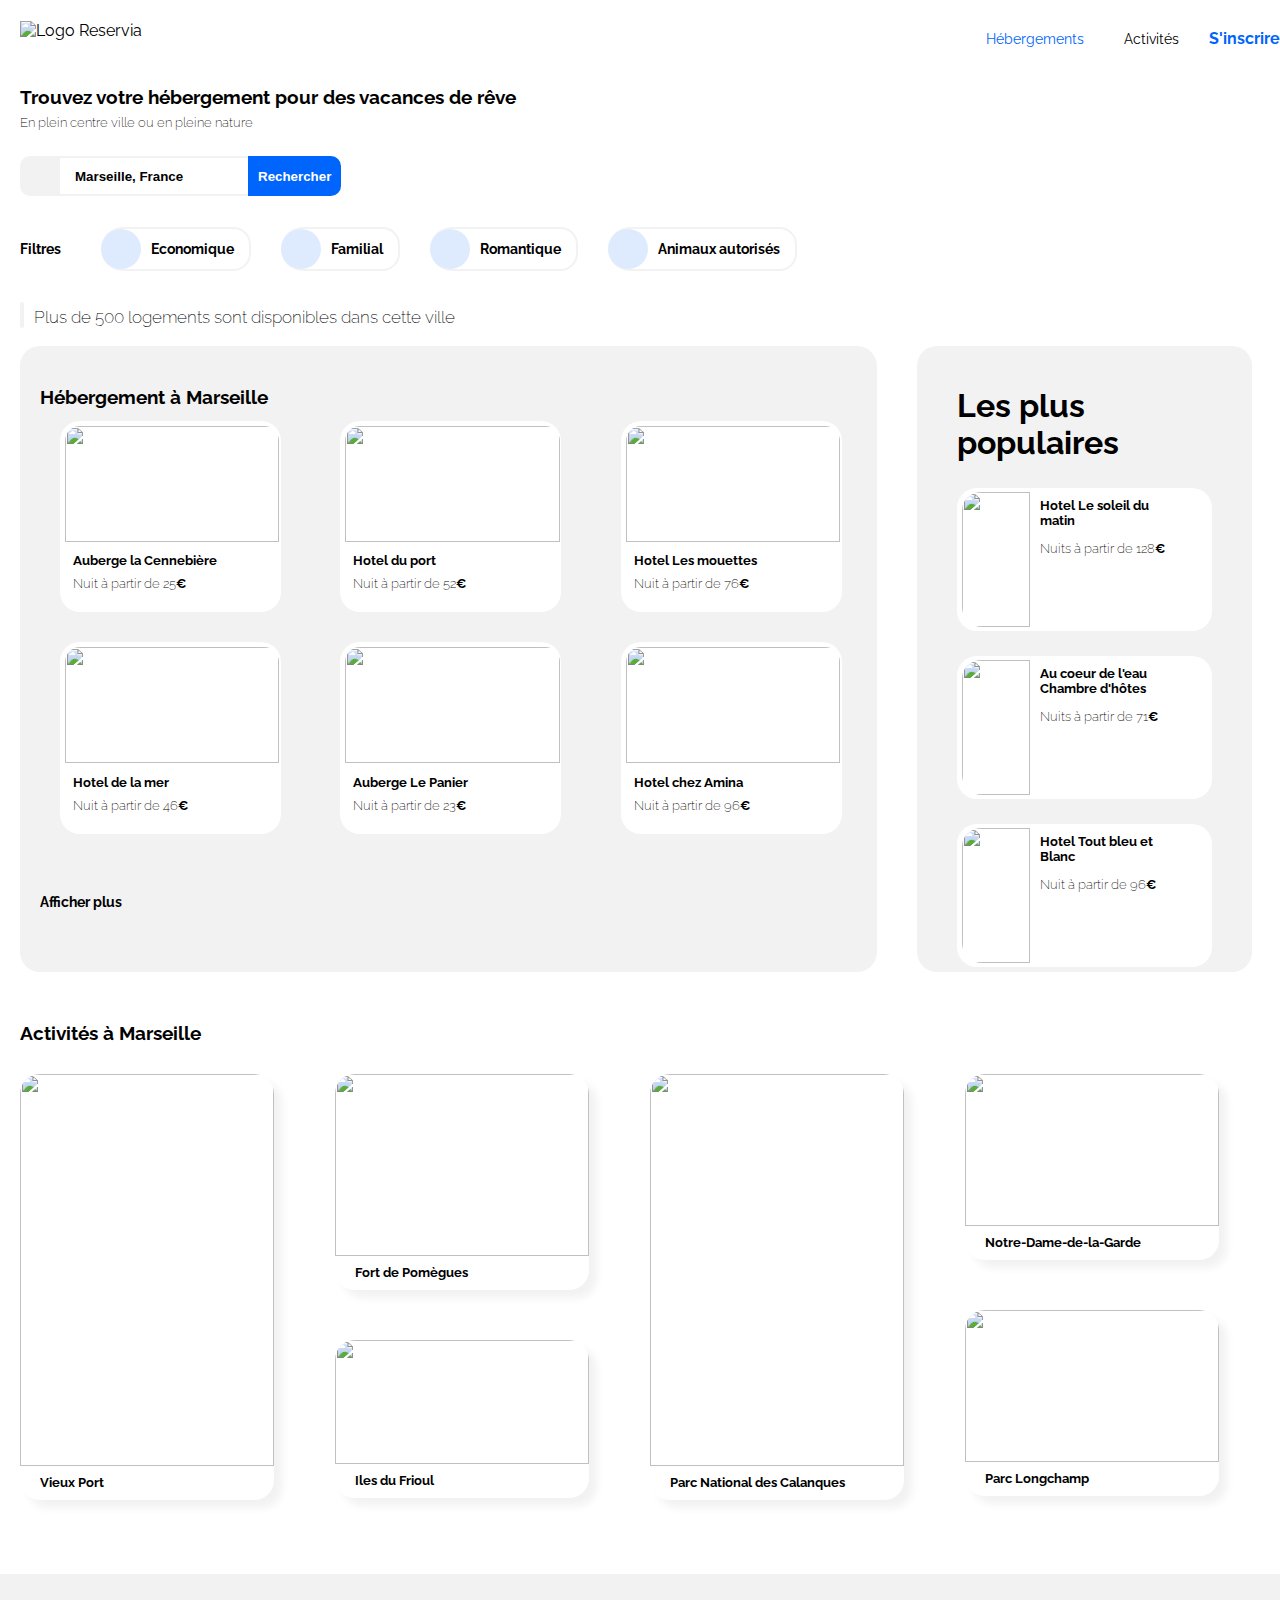
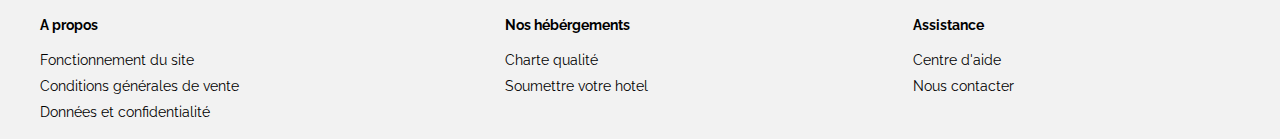
==== commit 5b0a9c17: "desktop et mobile" ====
--- a/index.html
+++ b/index.html
@@ -15,21 +15,27 @@
     </head>
     
     <body>
-        <div id="bloc_page">
+   
             <header>
         
                      <div class="logo">
                          <img src="image/Reservia.svg" alt="Logo Reservia"/>
                                                                                                                                                                                                                                                      
                      </div>
-
-                     <nav class="menu">
-                         <ul class="premiermenu">
-                            <li class="heb"><a href="#Hebergement"><span class="menu_hebergements_border_top">Hébergements</span></a></li>
-                             <li class="act"><a href="#Activités"><span class="menu_activite">Activités</span></a></li>
-                             <li class="ins"><span class="inscrire">S'inscrire</span></li>
-                         </ul>
-                      </nav>   
+                           <div class="testmenu">
+                            <nav class="menu">
+                            <ul class="premiermenu">
+                             <li class="heb"><a href="#Hebergement"><span class="menu_hebergements_border_top">Hébergements</span></a></li>
+                            <li class="act"><a href="#Activités"><span class="menu_activite">Activités</span></a></li>
+                            
+                            </ul>
+                             </nav> 
+
+                   
+                         <a href="#" class="ins">S'inscrire</a>
+                            
+                           </div>
+
 
             </header>
 
@@ -94,20 +100,22 @@
                 <section class="hebergements">
                    
 
-                    <div class="section_hebergements">
+                <div class="section_hebergements">
                 
                   <h1 id="Hebergement">Hébergement à Marseille</h1>
 
-                        <div class="section_hebergements_element1">
-                            
-                        <a href="#">
-                        <div class="section_hebergements_element">
-
-                        
-                        <div><img class="section_hebergements_img"src="image/hebergements/4_small/marcus-loke-WQJvWU_HZFo-unsplash.jpg" alt=""/>
-                            </div>
-
-                            <div class="titre_img">
+                   <div class="section_hebergements_container">
+                            
+                        <a href="#" class="element_container">
+                      
+                            <div class="section_hebergements_element">
+
+                                <div class="image">
+                                 <img class="section_hebergements_img"src="image/hebergements/4_small/marcus-loke-WQJvWU_HZFo-unsplash.jpg" alt=""/>
+                                </div>
+
+                            <div class="titre_img">
+                                
                                <h2>Auberge la Cennebière</h2>
                                <h3>Nuit à partir de 25<span class="euro">€</span></h3>
 
@@ -117,13 +125,13 @@
                             <span class="star"><i class="fas fa-star fa-xs"></i></span>
                             <span class="star_gray"><i class="fas fa-star fa-xs"></i></span>
                             </div>
-                        
-                        </div>
-                        </a>
-                          
-                        <a href="#">
-                        <div class="section_hebergements_element">
-                            <div>
+                        </div>
+                      
+                        </a>
+
+                        <a href="#" class="element_container">
+                        <div class="section_hebergements_element">
+                            <div class="image">
                             <img class="section_hebergements_img" src="image/hebergements/4_small/fred-kleber-gTbaxaVLvsg-unsplash.jpg" alt=""/>
                             </div>
                             <div class="titre_img">
@@ -138,10 +146,10 @@
                         </div>
                          </a>
 
-                        <a href="#">
-                        <div class="section_hebergements_element">
-
-                            <div><img class="section_hebergements_img" src="image/hebergements/4_small/reisetopia-B8WIgxA_PFU-unsplash.jpg" alt=""/>
+                          <a href="#" class="element_container">
+                        <div class="section_hebergements_element">
+
+                            <div class="image"><img class="section_hebergements_img" src="image/hebergements/4_small/reisetopia-B8WIgxA_PFU-unsplash.jpg" alt=""/>
                             </div>   
                             
                             <div class="titre_img">
@@ -155,15 +163,13 @@
                           </div> 
                         </div>
                         </a>
-                    </div>
-                    
-                    
-                    <div class="section_hebergements_element2">
-
-                        <a href="#"> 
+                  
+                    
+                    
+                        <a href="#" class="element_container">
                         <div class="section_hebergements_element">
                                
-                            <div><img class="section_hebergements_img" src="image/hebergements/4_small/annie-spratt-Eg1qcIitAuA-unsplash.jpg" alt=""/>
+                            <div class="image"><img class="section_hebergements_img" src="image/hebergements/4_small/annie-spratt-Eg1qcIitAuA-unsplash.jpg" alt=""/>
                             </div>
                            <div class="titre_img">
                                <h2>Hotel de la mer</h2>
@@ -178,9 +184,9 @@
                         </div>
                         </a>
 
-                        <a href="#"> 
-                        <div class="section_hebergements_element">
-                            <div><img class="section_hebergements_img" src="image/hebergements/4_small/nicate-lee-kT-ZyaiwBe0-unsplash.jpg" alt=""/>
+                        <a href="#" class="element_container">
+                        <div class="section_hebergements_element">
+                            <div class="image"><img class="section_hebergements_img" src="image/hebergements/4_small/nicate-lee-kT-ZyaiwBe0-unsplash.jpg" alt=""/>
                             </div>
 
                             <div class="titre_img">
@@ -195,9 +201,9 @@
                         </div>
                         </a>
                     
-                        <a href="#"> 
-                        <div class="section_hebergements_element">
-                            <div><img class="section_hebergements_img" src="image/hebergements/4_small/febrian-zakaria-sjvU0THccQA-unsplash.jpg" alt=""/>
+                        <a href="#" class="element_container">
+                        <div class="section_hebergements_element">
+                            <div class="image"><img class="section_hebergements_img" src="image/hebergements/4_small/febrian-zakaria-sjvU0THccQA-unsplash.jpg" alt=""/>
                             </div>
                                 
                             <div class="titre_img">
@@ -211,8 +217,8 @@
                             </div>
                         </div>
                         </a>
-                    </div>
-                     
+                 
+   </div>            
               
 
  <h2><a href="#"><span class="titre_afficher">Afficher plus</span></a></h2>
@@ -222,15 +228,18 @@
 
                     <aside>
 
-                    <span class="titre_aside"><h1>Les plus populaires<i class="fas fa-chart-line"></i></h1></span>
-
-                        <a href="#">
+
+                 <span class="titre_aside"><h1>Les plus populaires</h1><i class="fas fa-chart-line"></i></span>
+
+              
+
+                    <a href="#" class="taille_aside_element">
                                 <div class="aside_element">
-                                    <div>
+                                    <div class="image_aside">
                                         <img class="aside_img" src="image/hebergements/4_small/emile-guillemot-Bj_rcSC5XfE-unsplash.jpg" alt=""/>
 
                                     </div>
-                                    <div>
+                                    <div class="titre_img_aside">
                                         <h2>Hotel Le soleil du matin</h2>
                                       <h3>Nuits à partir de 128<span class="euro">€</span></h3>
                                     <span class="star"><i class="fas fa-star fa-xs"></i></span>
@@ -242,11 +251,11 @@
 
                                 </div>
                             </a>
-                            <a href="#">
-                                <div class="aside_element">
-                                    <div><img class="aside_img" src="image/hebergements/4_small/aw-creative-VGs8z60yT2c-unsplash.jpg" alt=""/>
+                            <a href="#" class="taille_aside_element">
+                                 <div class="aside_element">
+                                    <div class="image_aside"><img class="aside_img" src="image/hebergements/4_small/aw-creative-VGs8z60yT2c-unsplash.jpg" alt=""/>
                                         </div>
-                                    <div>
+                                        <div class="titre_img_aside">
                                         <h2>Au coeur de l'eau<br>Chambre d'hôtes</h2> 
                                         <h3> Nuits à partir de 71<span class="euro">€</span></h3>
                                         <span class="star"><i class="fas fa-star fa-xs"></i></span>
@@ -258,11 +267,11 @@
                                     </div>
                                 </div>
                                 </a>
-                                <a href="#">
+                                <a href="#" class="taille_aside_element">
                                     <div class="aside_element">
-                                        <div><img class="aside_img" src="image/hebergements/4_small/febrian-zakaria-sjvU0THccQA-unsplash.jpg" alt=""/>
+                                        <div class="image_aside"><img class="aside_img" src="image/hebergements/4_small/febrian-zakaria-sjvU0THccQA-unsplash.jpg" alt=""/>
                                         </div>
-                                        <div>
+                                        <div class="titre_img_aside">
                                             <h2> Hotel Tout bleu et Blanc</h2>
                                             <h3>Nuit à partir de 96<span class="euro">€</span></h3>
                                             <span class="star"><i class="fas fa-star fa-xs"></i></span>
@@ -286,7 +295,7 @@
                     <div class="section_activites_element1">
 
                         
-                        <a href="#"> 
+                        <a href="#" class="taille_element"> 
                        
                             <div class="section_activites_element">
                                 <img class="activites_img_xl" src="image/activites/4_small/reno-laithienne-QUgJhdY5Fyk-unsplash.jpg" alt=""/><br>
@@ -295,8 +304,8 @@
 
                         </a>
 
-                        <div> 
-                        <a href="#"> 
+
+                        <a href="#" class="taille_element"> 
                             <div class="section_activites_element">
                                 <img class="activites_img_medium" src="image/activites/4_small/paul-hermann-QFTrLdQIRhI-unsplash.jpg" alt=""/><br>
                                 <h2>Fort de Pomègues</h2>
@@ -304,34 +313,33 @@
                             </div>
                         </a> 
                         
-                        <a href="#"> 
+                        <a href="#" class="taille_element"> 
                             <div class="section_activites_element">
                                 <img class="activites_img_xs" src="image/activites/4_small/kevin-hikari-rV_Qd1l-VXg-unsplash.jpg" alt=""/><br>
                                 <h2>Iles du Frioul</h2>
                             </div>
                         </a>
-                        </div>
+                        
                   </div>
 
                         <div class="section_activites_element2">
 
-                            <div class="element2_img_xl">
-                            <a href="#"> 
+                            
+                            <a href="#" class="taille_element"> 
                                 <div class="section_activites_element">
                                      <img class="activites_img_xl" src="image/activites/4_small/kilyan-sockalingum-NR8-cBCN3aI-unsplash.jpg" alt=""/><br>
                                     <h2> Parc National des Calanques</h2>
                                 </div>
                             </a>
-                            </div>
-
-                            <div>
-                            <a href="#"> 
+                            
+                            <a href="#" class="taille_element"> 
                                  <div class="section_activites_element">
                                     <img class="activites_img_small" src="image/activites/4_small/florian-wehde-xW9e8gdotxI-unsplash.jpg" alt=""/><br>
                                     <h2>Notre-Dame-de-la-Garde</h2>
                                     </div>
                             </a>
-                            <a href="#"> 
+
+                            <a href="#" class="taille_element"> 
                                  <div class="section_activites_element">
                                      <img class="activites_img_small" src="image/activites/4_small/lena-paulin-wH2-EJoDcV0-unsplash.jpg" alt=""/><br>
                                     <h2>Parc Longchamp</h2>
@@ -339,16 +347,13 @@
                             </a>
                             </div>
                              
-                        </div>
+                       
                 </section>
 
-               
-            </div>
-            
             
             <footer>
             
-                <div id="bloc_footer">
+            <!--   <div id="bloc_footer">--> 
                 <div class="a_propos">
                     <h2>A propos</h2>
                     <nav>
@@ -381,7 +386,9 @@
                         <li><a href="#">Nous contacter</a</li>
                     </ul>
                 </div>
-                </div>
+                
         </footer>
-   
-    </body>+    
+            
+    </body>
+    </html>--- a/stylereservia.css
+++ b/stylereservia.css
@@ -1,133 +1,101 @@
 
-@font-face
-{
-font-family: 'Raleway', sans-serif;
-
-}
-
-
-body
-{
+@font-face{
+    font-family: 'Raleway', sans-serif;}
+
+
+body{
     font-family: 'Raleway';
-  
-}
-
-
-#bloc_page
-{
-    width: 1200px;
-    margin: auto;
-}
+    width: auto;
+    margin: 0;
+    padding: 0;}
 
 
 /* Header*/
 
-header
-
-{
+header{
+
     display: flex;
     align-items: center;
     justify-content: space-between;
-    margin-bottom: 30px;
-    
-}
-
-
-   ul.premiermenu
-
-{
+    margin-bottom: 30px;}
+
+
+.testmenu{
+
+    display: flex;
+    justify-content: flex-end;
+    align-items:baseline;}
+
+ul.premiermenu{
+
     list-style-type: none;
     display: flex;
     justify-content: flex-end;
-    margin-top: 30px;
-   
- 
-}
-ul.premiermenu li
-
-{
+    margin-top: 30px;}
+
+ul.premiermenu li{
+
     padding-right: 30px;
+    text-decoration: none;}
+a{
+
     text-decoration: none;
-    
-}
-a
-{
-    text-decoration: none;
-    color: black;
-}
-
-.menu_hebergements_border_top
-{
+    color: black;}
+
+.menu_hebergements_border_top{
+
     border-top: 2px solid #0065FC;
     border-width: 3px;
     padding-top: 30px;
-   padding-left: 10px;
-   padding-right: 10px;
-   color: #0065FC;
-   
-}
-.menu_activite
-{
-    color: black;
-}
-
-
-.inscrire
-{
+    padding-left: 10px;
+     padding-right: 10px;
+    color: #0065FC;}
+
+.menu_activite{
+    color: black;}
+
+.ins {
     font-weight:bold;
-    color: #0065FC;
-}
-
-
-
+    color: #0065FC;}
+
+div.logo{
+    padding-left: 20px; }
 
 /*Titres*/
 
 div.titres{
-    line-height: 0.8em;
-}
+    line-height: 0.8em;}
 
 div.titres h1{
     font-size: 1.2em;
-}
+    padding-left: 20px;}
+
 div.titres h2{
     font-size: 0.8em;
     font-weight:200;
-}
-
-
+    padding-left: 20px;}
 
 /* Champs de recherche*/
 
 
-.champsrecherche
-{
-    display: flex;
-
-   align-items: center;
-  
-}
-
-.search
-{
+.champsrecherche{
+    display: flex;
+    align-items: center;}
+
+.search{
     height: 40px;
     border: none;
    border-bottom: 2px solid #F2F2F2;
     border-top: 2px solid #F2F2F2;
-    padding-left: 15px;
-}
-
-input::placeholder
-{
+    padding-left: 15px;}
+
+input::placeholder{
     color: black;
     opacity: 1;
     font-weight: bold;
-    font-size: 1em;
-   
-}
-
-.button
-{
+    font-size: 1em;}
+
+.button{
    background-color: #0065FC;
    font-weight: bold;
    border-radius:0px 10px 10px 0px ;
@@ -137,45 +105,38 @@
    color: white;
    padding-right: 10px;
    padding-left: 10px;
-   margin-left: -10px;
-}
+   margin-left: -10px;}
 
 .map
 {
     
 border-radius: 10px 0px 0px 10px;
 background-color: #F2F2F2;
-    
+
 display:flex;
 justify-content:center;
 align-items:center;
 height: 40px;
 width: 40px;
-
-}
+margin-left: 20px;}
 
 .loupe{
-    display: none;
-}
+    display: none;}
 
 
 /* Filtres */
 
-div.filtre
-{
+div.filtre{
     display: flex;
     justify-content: flex-start;
     align-items: center;
-   
-}
-ul.filtres
-{
+    padding-left: 20px;}
+
+ul.filtres{
     list-style-type: none;
-    display: flex;   
-}
-
-.rondbleu
-{
+    display: flex;}
+
+.rondbleu {
 border-radius: 20px;
 background-color:  #DEEBFF;
 width: 40px;
@@ -184,42 +145,32 @@
 justify-content:center;
 align-items:center;
 color:  #0065FC;
-margin-right: 10px;
-
-}
-ul.filtres li
-
-{
+margin-right: 10px;}
+
+ul.filtres li {
 border: 2px solid #F2F2F2;
 border-radius: 25px 20px 20px 25px;
 border-left: none;
 margin-right: 30px;
 padding-right: 15px;
 text-decoration: none;
-font-weight: bold;
-
-
-}
-
-a.rondblue_titre
-{
+font-weight: bold;}
+
+a.rondblue_titre{
     display: flex;
     justify-content: center;
-    align-items: center;
-
-}
-div.filtre h2
-{
-    font-size: 0.9em;
-}
+    align-items: center;}
+
+div.filtre h2{
+    font-size: 0.9em;}
 
 
 /* Icone info et titre*/
 
-
-.fa-info
-
-{
+.info{
+    padding-left: 20px;}
+
+.fa-info{
 
 border: 3px solid #F2F2F2;
 color:  #0065FC;
@@ -227,689 +178,546 @@
 width: 20px;
 height: 20px;
 border-radius: 15px; 
-text-align: center;
-margin-left: 5px;
-   
-}
-
-
-.info_titre
-{
+text-align: center;}
+
+.info_titre{
   
 text-align: left;
 vertical-align: middle;
 color: black;
 font-weight: 200;
 font-size: 0.9em;
-margin-left: 10px;
-
-}
+margin-left: 10px;}
 
  /*Flex pour hebergement et aside*/
 
-section.hebergements
-{
+section.hebergements{
 display: flex;
-}
-
-/*Section hebergements et aside*/
-
-div.section_hebergements
-{
+margin-left: 20px;}
+
+
+/*Section hebergements */
+
+.section_hebergements{
     background-color:#F2F2F2;
-    width: 70%;
+    width: 68%;
     height: 626px;
     border-radius: 20px;
-    margin-right: 40px;
-  
-}
-
-aside
-{
-    
-    background-color: #F2F2F2;
-    width: 30% ;
-    height:626 rese  px;
-    border-radius: 20px;
-    
-}
-
-
-/*Flex pour premier container de 3 img*/
-
-div.section_hebergements_element1 
-
-{
+    margin-right: 40px;}
+   
+.section_hebergements_container{
 display: flex;
-   
-margin-top: 20px;
-margin-bottom: 30px;
-   
-}
-
-/*Flex pour deuxieme container de 3 img*/
-div.section_hebergements_element2
-{
-    display: flex;
-    justify-content: space-around;
-    
-}
-#Hebergement 
-{
-font-size:x-large;
-margin-top: 40px;
-margin-left: 20px;
-
-}
-
-.titre_afficher
-{
-    font-size: 0.8em;
+ flex-wrap: wrap;
+ justify-content: space-between;
+ padding-left: 20px;}
+
+.section_hebergements_element /*img+titre*/{
+    border: thin #ffffff;
+    width:80%;
     margin-left: 20px;
-   
-}
-/*Img + texte/bordure*/
-
-div.section_hebergements_element
-{
-    border: thin white;
-  
-  
-  width: 230px;
-    height: 210px;
-   
-   
-    margin-left: 20px;
-    margin-right: 20px;
-  
-    
     background-color:white;
     border-radius: 20px;
     display: flex;
     flex-direction: column;
-
-  
-}
-div.titre_img {
-    margin-left: 13px;
-    line-height: 0.8;
-}
-div.section_hebergements_element h2
-{
-    font-size: medium;
-   
-}
-div.section_hebergements_element h3
-{
-    font-size: small;
-    font-weight: 200;
-   
-}
-.euro
-{
-    font-weight: bold;
-}
-
-/*img*/
-img.section_hebergements_img
-{
- 
-   width: 220px;
+    margin-bottom: 30px;}
+
+.image{
+    width:97%;}
+
+.section_hebergements_img{
+    width: 100%;
     height: 116px;
- 
-  
-    object-fit: cover;
-    
+    object-fit:cover;
     padding-top: 5px;
     padding-left: 5px;
     padding-right: 5px;
+    border-top-left-radius:20px;
+    border-top-right-radius: 20px;}
+
+.element_container{
+  flex-basis: 33%;}
+
+.titre_img {
+    margin-left: 13px;
+    line-height: 0.8;
+    width: 100%;
+    padding-bottom: 10px;
+    height: auto;}
+
+#Hebergement {
+font-size: 1.2em;
+margin-top: 40px;
+margin-left: 20px;}
+
+.titre_afficher{
+    font-size: 0.6em;
+    padding-left: 20px;}
+
+div.section_hebergements_element h2{
+    font-size: 0.8em;}
+
+div.section_hebergements_element h3{
+    font-size: 0.8em;
+    font-weight: 200;}
+
+.euro{
+    font-weight: bold;}
+
+
+  /*Aside*/
+  
+aside{
+    
+    background-color: #F2F2F2;
+    width: 25% ;
+    height: 626px;
+    border-radius: 20px;
+    display: flex;
+    flex-direction: column;
+    padding-left: 20px;}
+
+  div.aside_element{
    
-  
-    border-top-left-radius:20px;
-    border-top-right-radius: 20px;
-  
-}
-
-
-  /*Aside*/
-
-  div.aside_element
-{
     border: 2px thin white;
     background-color:white;
     border-radius:20px;
     border-top-right-radius: 20px; 
-   
     padding-left: 5px;
     padding-right: 20px;
-    
-        
     margin-left: 20px;
     margin-right: 20px;
     margin-top: 5px;
     margin-bottom: 20px;
-  
     text-align: left;
-   
-    display: flex;
-    
-}
-
-div.aside_element h2
-{
-    font-size: medium;
-   
-   
-}
-div.aside_element h3
-{
-    font-size: small;
+    display: flex;}
+
+.taille_aside_element{
+
+    margin-right: 20px;}
+
+div.aside_element h2{
+    font-size: 0.8em;
+    width: 80%;}
+
+div.aside_element h3{
+    font-size: 0.8em;
     font-weight: 200;
-  margin-bottom: 40px;
-}
-
-aside
-{
-    display: flex;
-    flex-direction: column;
-}
-
-img.aside_img
-{
-
-
-        width: 105px;
-        height: 135px;
-     
-        margin-right: 10px;
-        border-top-left-radius: 20px;
-        border-bottom-left-radius: 20px;
-        
-        margin-top: 2px;
-        margin-bottom: 2px;
-       
-      
-        padding-top: 2px;
-      object-fit: cover;
- 
-       
-}
+  margin-bottom: 35px;}
+
+.image_aside{
+    width:45%;}
+
+.aside_img{
+width: 100%;
+height: 135px;
+margin-right: 10px;
+border-top-left-radius: 20px;
+border-bottom-left-radius: 20px;
+margin-top: 2px;
+margin-bottom: 2px;
+padding-top: 2px;
+object-fit: cover;}
+
+.titre_img_aside{
+    width: 100%;
+    padding-left: 10px;
+    height: auto;}
+
 .titre_aside{
-    font-size: large;
-  
+    font-size:1em;
     margin-left: 20px;
     margin-top: 20px;
-   
-    
-    
-}
-.fa-chart-line
-{
-    margin-left: 80px;
-}
-span.star
-{
-    color: #0065FC; 
-}
-
-span.star_gray
-{
-    color:gray; 
-}
+   display: flex;
+   align-items: center;
+   justify-content: space-between;}
+
+.fa-chart-line{
+   padding-right: 30px;}
+
+span.star{
+    color: #0065FC; }
+
+span.star_gray{
+    color:gray; }
 
 
 /*section activité*/
 
 
-#Activités
-{
-    font-size: x-large;
+#Activités{
+    font-size: 1.2em;
     margin-top: 50px;
     margin-bottom: 10px;
+    padding-left: 20px;
 }
-section.activites
-{
+.activites{
 display: flex;
-
-
-}
-section.activites h2
-{
+padding-left: 20px;}
+
+div.section_activites_element1{
+    display: flex;
+    flex-direction: column;
+    width: 50%;
+    margin-top: 20px;
+    flex-wrap: wrap;
+    height: 500px;}
+
+div.section_activites_element2{
+    display: flex;
+    flex-direction: column;
+    flex-wrap: wrap;
+    height: 500px;
+    width: 50%;
+    margin-top: 20px;
+    margin-right: -20px;}
+
+section.activites h2{
 font-size: small;
 margin-left: 20px;
 margin-top: 5px;
-padding-bottom: 10px;
-
-}
-div.section_activites_element1
-{
-    display: flex;
-    max-width: 50%;
-    margin-top: 20px;
-}
-
-div.section_activites_element2
-
-{
-    display: flex;
-    max-width: 50%;
-    margin-top: 20px;
-    
-}
-div.element2_img_xl
-{
-    margin-left: 10px;
-  
-}
-
-div.section_activites_element
-{
+padding-bottom: 10px;}
+
+div.element2_img_xl{
+    margin-left: 10px;}
+
+.section_activites_element{
     border: 2px thin #F2F2F2;
     background-color:white;
     border-radius: 20px;
     box-shadow: 8px 8px 8px #F2F2F2;
     margin-right: 30px;
-    margin-bottom: 50px;
-   
-   
-}
-img.activites_img_xl
-
-{
-    width: 275px;
+    margin-bottom: 50px;}
+
+.taille_element{
+    width: 45%;}
+
+.activites_img_xl{
+    width: 100%;
     height: 392px;
     object-fit: cover;
    border-top-left-radius: 20px;
-   border-top-right-radius: 20px;
-
-    
-}
-
-img.activites_img_medium
-
-{
-    width: 275px;
+   border-top-right-radius: 20px;}
+
+img.activites_img_medium{
+ 
+ width: 100%;
     height: 182px;
     object-fit: cover;
     border-top-left-radius: 20px;
-    border-top-right-radius: 20px;
-}
-img.activites_img_xs
-{
-    width: 275px;
+    border-top-right-radius: 20px;}
+
+img.activites_img_xs{
+  width: 100%;
     height: 124px;
     object-fit: cover;
     border-top-left-radius: 20px;
     border-top-right-radius: 20px;
 }
 
-img.activites_img_small
-{
-    width: 275px;
+img.activites_img_small{
+ width: 100%;
     height: 152px;
     object-fit: cover;
     border-top-left-radius: 20px;
-    border-top-right-radius: 20px;
-}
-
-
+    border-top-right-radius: 20px;}
 
  /*Footer*/
 
- footer{
+footer{
     background-color: #F2F2F2;
     padding-top: 30px;
-    
- }
-
- footer h2,ul
- {
-     font-size: 0.9em;
- }
- #bloc_footer{
-     display: flex;
-     justify-content: space-between;
-     width: 1200px;
-     margin: auto;
- }
- #bloc_footer ul{
+    display: flex;
+    justify-content: space-between;
+   padding-left: 40px;}
+
+ footer h2,ul{
+     font-size: 0.9em;}
+
+footer ul{
     list-style-type: none;
     padding: 0%;
-    line-height: 1.8;
- }
-
-
+    line-height: 1.8; }
 
 
 /*Media */
 
-
-@media all and (max-device-width:480px)
-{
-    #bloc_page
-{
-    width: auto;
-    
-}
-}
 /*Header*/
 
 @media all and (max-device-width:480px){
 
 header{
-flex-wrap: wrap;
+    flex-direction: column;
+    align-items: flex-start;}
+    
+.testmenu{
+    flex-wrap: wrap;
+    align-items:flex-start;}
+  
+
+div.logo{
+    
+    justify-content: flex-start;
+    width: 20%;
+    position: absolute;
+    margin-top: 20px;}
+
+
+nav.menu:nth-child(1){
+    order:2;
+    width: 100%;  }
+
+.ins:nth-child(2){
+    
+    order: 1;
+    margin-top: 35px;
+    padding-right: 40px;}
+
+.premiermenu li.heb{
+    padding-right: 0%;}
+
+.premiermenu li.act{
+    padding-right: 0%;}
+
+li.heb{
+    padding-right: 0;}
+
+ul.premiermenu{
+    
 justify-content: space-between;
-padding-top: 0%;
-}
-
-
-
-
-ul.premiermenu{
-    flex-wrap: wrap;
-    justify-content: space-between;
-
-
-    
-}
-div.logo{
-    margin-left: 20px;
-}
-
-li.heb:nth-child(1){
-    order:2;
-    flex: 1 1 200px;
-
-
-}
-li.act:nth-child(2){
-    order: 3;
-    flex: 1 1 200px;
-}
- 
-  
-
-li.ins:nth-child(3){
-   order: 1;
-   flex: 1 1 400px;
-}
-
-
-
-
-   .menu_hebergements_border_top{
-       border-top: none;
-       border-bottom: 2px solid #0065FC;
-       border-width: 3px;
-       padding-bottom: 10px;
-      padding-left: 10px;
-      padding-right: 10px;
-      color: #0065FC;
-   }
-
-
-}
+padding-left: 0;
+padding-right: 0;}
+
+.menu_activite{
+
+border-top: none;
+border-bottom: 2px solid #F2F2F2;
+border-width: 3px;
+padding-bottom: 10px;
+padding-left: 50px;
+padding-right: 65px;}
+
+.menu_hebergements_border_top{
+border-top: none;
+border-bottom: 2px solid #0065FC;
+border-width: 3px;
+padding-bottom: 10px;
+padding-left: 50px;
+padding-right: 50px;
+color: #0065FC;}}
+
+
+
 /*Titres*/
 @media all and (max-device-width:480px){
 
-    div.titres h1{
+div.titres h1{
       
-     margin-left: 20px;
-      text-align:left;
-      margin-right: 30px;
-      line-height: 1.2;
-      font-size: 1.3em;
-      word-wrap: break-word;
-      width: auto;
-      
-    }
-    div.titres h2{
-    
-        text-align:left;
-      width: 350px;
-      margin-left: 20px;
-      font-size: 1em;
-      line-height: 1.3;
-      font-weight: 100;
-      opacity: 0.8;
-}
-}
+margin-left: 0px;
+line-height: 1.2;
+font-size: 1.3em;
+width: 80%;
+text-align: justify;}
+    
+div.titres h2{
+    
+font-size: 1em;
+line-height: 1.3;
+font-weight: 100;
+opacity: 0.8;}}
+
 /* Champs de recherche*/
 
-@media all and (max-device-width:480px)
-{
-
-    .champsrecherche
-    {
-        margin-left: 20px;
-       
-    }
-
- .loupe{
-     display: inline-block;
- }
- .button-text{
-     display: none;
- }
- .button{
+@media all and (max-device-width:480px){
+
+
+.loupe{
+     display: inline-block;}
+
+.button-text{
+     display: none;}
+
+.button{
     border-radius:10px 10px 10px 10px ;
-    border: 0px;
      height: 40px;
-     width: 40px;
-     margin-right: 10px;
-   
- }
-
-}
+     width: 40px;}}
+
 /* Filtres*/
 @media all and (max-device-width:480px){
 
-    div.filtre
-    {
+    div.filtre{
         
-        flex-direction: column;
-      
-       align-items: flex-start;
-     
-    
-    }
+    flex-direction: column;
+    align-items: flex-start;
+    padding-left: 0;}
+
     div.filtre h2{
-        margin-left: 20px;
-    }
-    ul.filtres
-    {
+        margin-left: 20px;}
+
+    ul.filtres{
         flex-direction: column;
       align-items: flex-start;
       max-height: 200px;
       flex-wrap: wrap;
       padding-left: 20px;
-      margin-bottom: 0%;
-      
-      
-     
-    }
+      margin-bottom: 0%;}
+
     ul.filtres li{
-        margin-bottom: 10px;
-       padding-left: 0%;
-       margin-right: 0%;
-      
-    }
+    margin-bottom: 10px;
+    padding-left: 0%;
+    margin-right: 0%;}
     
     
     li.eco:nth-child(1){
-    order: 1;
-    }
+    order: 1;}
+
     li.fam:nth-child(2){
-        order:4;
-      
-    }
+        order:4;}
+
     li.rom:nth-child(3){
-        order:2;
-    }
+        order:2;}
+
     li.anim:nth-child(4){
-        order:3;
-        
-    }
-    
-    }
+        order:3;}}
     
 /* Icone info et titre*/
 
 @media all and (max-device-width:480px){
     div.info{
-        margin-left: 20px;
-        width: 380px;
-      
-    }
+        padding-left: 20px;}
+
     .info_titre{
         text-align: left;
         word-wrap:break-word ;
         display: inline-block;
-        width: 300px;
+        width: 79%;
         font-size: 0.8em;
         opacity: 0.8;
         vertical-align: top;
-        padding-top: 8px;
-        
-    }
-    }
+        padding-top: 8px;}}
     
     /*Section Hebergements*/
+
     @media all and (max-device-width:480px){
 
-        div.section_hebergements_element1 {
+    .section_hebergements_container{
             flex-direction: column;
             margin-bottom: 0%;
-        }
-    
-        div.section_hebergements_element2{
-            flex-direction: column;
-        }
-        div.section_hebergements
-        {
+        width: 100%;
+    padding-left:0;}
+      
+    div.section_hebergements{
             background-color: white;
             width: 100%;
             height: auto;
-         
-          
-        }
-        img.section_hebergements_img{
-            width: 310px;
-            height: 100px;
-        }
+            margin-right: 0;}
+
+    .element_container{
+            padding-left: 20px;}
+
         div.section_hebergements_element{
-            width: 320px;
-            height: 194px;
-            margin-bottom: 10px;
-           
-        box-shadow: 8px 8px 8px #f2f2f2;
-        }
-      
-    }
+            margin-bottom: 10px; 
+            box-shadow: 8px 8px 8px #f2f2f2;
+            width: 94%;
+            margin-left: 0;}}
 
     /*Aside*/
 
     
 @media all and (max-device-width:480px){
 
-
-    section.hebergements{
-        flex-direction: column-reverse;
-    }
+section.hebergements{
+flex-direction: column-reverse;
+margin-left: 0;}
+
 aside{
-    width: auto;
+    width: 100%;
     border-radius: unset;
-}
+    padding-left: 0%;}
+
 i.fa-chart-line{
-    margin-left: 110px;
-}
-img.aside_img
-{
-width: 110px;
-
-}}
+    margin-left: 80px;}
+
+img.aside_img{
+width: 110px;}
+
+
+.taille_aside_element{
+margin-right: 0;}}
 
 /*Section activités*/
 
 @media all and (max-device-width:480px){
     section.activites{
         flex-direction: column;
+        padding-left: 0;}
+        
+    .section_activites_element{
+       margin-right: 10px;
     }
-
     div.section_activites_element1{
         flex-direction: column;
-        margin-left: 20px;
-    }
+        flex-wrap: nowrap;
+        height: auto;
+        width: 100%;}
 
     div.section_activites_element2{
         flex-direction: column;
-        margin-left: 20px;
+        flex-wrap: nowrap;
+        height: auto;
         margin-top: 0px;
-}
-    
+        width: 100%;}
+
+    .taille_element{
+        height: 194px;
+        width: 90%;
+        padding-left: 25px;
+        margin-bottom: 15px;}
 
     img.activites_img_xl, img.activites_img_medium, img.activites_img_xs, img.activites_img_small {
-        width: 320px;
-    height: 150px;
-    }
-    div.section_activites_element
-{
-  
-    width: 320px;
-    height: 194px;
-    margin-bottom: 15px;
- 
-}
-div.element2_img_xl
-{
-    margin-left: 0px;
-  
-}
-#Activités
-{
+   
+    height: 150px;}
+   
+    
+#Activités{
     
     margin-top: 10px;
-    margin-left: 20px;
-    margin-bottom: 0px;
-  
-}
+    margin-bottom: 0px;}
+
 section.activites h2{
-    margin-top: 10px;
-}
-
-}
+    margin-top: 10px;}}
     
     /*Footer*/
     
 
-    @media all and (max-device-width:480px){
-
-        #bloc_footer{
-            flex-direction: column;
-       
-        }
-    div.a_propos, div.nos_hebergements, div.Assistance{
-        margin-left: 20px;
-    }
-    
-    }
+@media all and (max-device-width:480px){
+
+footer{
+    flex-direction: column;
+    padding-left: 0;}
+
+div.a_propos, div.nos_hebergements, div.Assistance{
+    padding-left: 20px;}}
     
     /*Tablette*/
 
     /*Header*/
 
-    @media all and (min-device-width:768px)and (max-device-width:1024px){
-
-header{
-    flex-direction: column;
+    @media all and (min-device-width:768px)and (max-device-width:980px){
+    
+    #bloc_page{
+        width: auto;}}
+
+    @media all and (min-device-width:768px)and (max-device-width:980px){
+
+    header{
+          
     justify-content: flex-start;
-    align-items: flex-start;
-}
+    align-items: flex-start;}
+
+
 ul.premiermenu{
     padding-left: 0px;
-    margin-top: 20px;
-    
-}
+    margin-top: 20px;}
 
 
 .menu_hebergements_border_top{
@@ -919,12 +727,10 @@
     padding-bottom: 10px;
    padding-left: 10px;
    padding-right: 10px;
-   color: #0065FC;
-}
+   color: #0065FC;}
+
 div.logo{
-    margin-left: 10px;
-}
-    }
+    margin-left: 10px;}}
 
 /* Titre*/
 
@@ -934,69 +740,61 @@
       
     margin-left: 10px;
      text-align:left;
-     font-size: 0.8em;
-   
-   }
-
-   div.titres h2{
-    
-
+     font-size: 0.8em;}
+
+div.titres h2{
+    
   margin-left: 10px;
   font-size: 0.7em;
   line-height: 1.3;
   font-weight: 200;
-  opacity: 0.8;
-}
-}
+  opacity: 0.8;}}
+
 /*Champs de recherche*/
 
 @media all and (min-device-width:768px)and (max-device-width:980px){
 
 .champsrecherche{
-    margin-left: 10px;
-   
-}
+    margin-left: 10px;}
+
 .search, .button{
-    height: 30px;
-}
+    height: 30px;}
+
 .map{
 
 height: 30px;
-width: 30px;
-}}
+width: 30px;}}
+
 /*Filtres*/
 
 @media all and (min-device-width:768px)and (max-device-width:980px){
 
 div.filtre{
 flex-direction: column;
-align-items: flex-start;
-}
+align-items: flex-start;}
 
 div.filtre h2{
-margin-left: 10px;
-}
+margin-left: 10px;}
+
 ul.filtres{
 flex-direction: column;
 align-items: flex-start;
 max-height: 120px;
 flex-wrap: wrap;
 padding-left: 10px;
-margin-bottom: 0%;
-}
+margin-bottom: 0%;}
+
 ul.filtres li{
 margin-bottom: 10px;
-margin-right :20px;
-}
+margin-right :20px;}
    
 .rondbleu{
 
 width: 30px;
-height: 30px;
-}
+height: 30px;}
+
 a.rondblue_titre{
-    font-size: 0.9em;
-}}
+font-size: 0.9em;}}
 
 
 /* Icone info et titre*/
@@ -1004,17 +802,12 @@
 @media all and (min-device-width:768px)and (max-device-width:980px){
 .fa-info{
 
-margin-left: 10px;
-   
-}
-
+margin-left: 10px;}
 
 .info_titre{
   
 font-size: 0.6em;
-margin-left: 0%;
-
-}}
+margin-left: 0%;}}
 
 @media all and (min-device-width:768px)and (max-device-width:980px){
    
@@ -1022,127 +815,92 @@
 section.hebergements{
     
 display: flex;
-flex-direction: column;
-   
-}
+flex-direction: column;}
+
 #Hebergement{
     font-size: 1.1em;
     margin-top: 10px;
     margin-bottom: 10px;
-    margin-left: 10px;
-
-}
+    margin-left: 10px;}
+
 .titre_afficher {
     font-size: 0.6em;
 margin-top: -20px;
-margin-left: 10px;
-}
+margin-left: 10px;}
 
 div.section_hebergements{
     display: flex;
-  
     flex-wrap: wrap;
     height: 650px;
-    width:400px;
+    width:420px;
     justify-content: flex-start;
     margin-right: 0%;
-    background-color: white;
-  
-}
+    background-color: white;}
+
     img.section_hebergements_img{
-        width: 160px;
-        height: 100px;
-    }
+        width: 200px;
+        height: 100px;}
     div.section_hebergements_element{
-        width: 170px;
-        height: 174px;
-      
+        width: 210px;
+        height: 190px;
         margin-bottom: 10px;
         margin-right: 0%;
-        box-shadow: 8px 8px 8px #f2f2f2;
-        
-    }
+        box-shadow: 8px 8px 8px #f2f2f2;}
+
 div.titre_img {
     margin-left: 13px;
-    line-height: 0.8;
-}
-div.section_hebergements_element h2
-{
+    line-height: 0.8;}
+
+div.section_hebergements_element h2{
  font-size: 0.8em;
- line-height: 0.7;
-   
-}
-div.section_hebergements_element h3
-{
+ line-height: 0.7;}
+
+div.section_hebergements_element h3{
     font-size: 0.7em;
     font-weight: 200;
-    line-height: 0.7;
-   
-}
+    line-height: 0.7;}
 
 div.section_hebergements_element2{
     justify-content: flex-start;
     flex-direction: column;
-    width: 200px;
-  margin-left: -20px;
-   
-    
-}
+    width: 200px;}
   
 div.section_hebergements_element1{
-
-   
-    
     justify-content: flex-start;
     flex-direction: column;
     width: 200px;
   margin-left: -10px;
     margin-top: 0px;
     margin-bottom: 0px;
-   
-    
-    
-}
+    margin-right: 20px;}
 
 }
 @media all and (min-device-width:768px)and (max-device-width:980px){
-img.aside_img
-{
-
+img.aside_img{
 
         width: 110px;
-        height: 120px;
-}
+        height: 120px;}
 
 aside{
-    width: 29%;
+ width: 350px;
     margin-left: 10px;
-    margin-right: 10px;
-
-}
+    margin-right: 10px;}
+
 .titre_aside {
     font-size: 1em;
     margin-top: 0px;
-    margin-left: 10px;
-}
-.fa-chart-line
-{
-    margin-left: 130px;
-}
-
-div.aside_element h2
-{
+    margin-left: 10px;}
+
+.fa-chart-line{
+    margin-left: 130px;}
+
+div.aside_element h2{
     font-size: 0.8em;
-    padding-right: 5px;
-    
-   
-}
-div.aside_element h3
-{
-    font-size: 0.7em;
-  
-   
-}
+    padding-right: 5px;}
+
+div.aside_element h3{
+    font-size: 0.7em;}
+
 div.aside_element{
 
     margin-left: 30px;
@@ -1153,21 +911,16 @@
 
 @media all and (min-device-width:768px)and (max-device-width:980px){
     section.activites{
-        display: flex;
-    }
+        display: flex;}
 
     div.section_activites_element1{
         flex-direction: column;
-        margin-left: 10px;
-        
-    }
+        margin-left: 10px;}
 
     div.section_activites_element2{
         flex-direction: column;
-        margin-left: -20px;
-       
-}
-    
+        margin-left: -20px;}
+    /*
 
     img.activites_img_xl, img.activites_img_medium, img.activites_img_xs, img.activites_img_small {
         width: 170px;
@@ -1180,26 +933,32 @@
     height: 174px;
     margin-bottom: 18px;
  
-}
-div.element2_img_xl
-{
-    margin-left: 0px;
-  
-}
-#Activités
-{
+}*/
+
+
+img.activites_img_xl, img.activites_img_medium, img.activites_img_xs, img.activites_img_small {
+
+width: 340px;
+height: 234px;}
+
+div.section_activites_element{
+
+width: 340px;
+height: 274px;
+margin-bottom: 18px;}
+
+div.element2_img_xl{
+    margin-left: 0px;}
+
+#Activités{
     font-size: 1.2em;
     margin-top: 20px;
     margin-left: 10px;
-    margin-bottom: 0px;
-  
-}
+    margin-bottom: 0px;}
+
 div.section_activites_element h2{
     font-size: 0.7em;
-    margin-left: 12px;
-    
-}
-}
+    margin-left: 12px;}}
 
  /*Footer*/
     
@@ -1208,34 +967,28 @@
 
   
 div.a_propos, div.nos_hebergements, div.Assistance{
-    margin-left: 10px;
-}
+
+    margin-left: 10px;}
+
 footer{
   
-    padding-top: 10px;
-   
- }
-
- footer h2,ul
- {
-     font-size: 0.6em;
- }
-
+padding-top: 10px;
+width: auto;
+ display: flex;}
+
+ footer h2,ul{
+font-size: 0.6em;}
 
  #bloc_footer{
-    
-     justify-content: space-between;
-     width: 370px;
+     width: 350px;
      margin-right: 0%;
-     margin-left: 0%;
-
-     
- }
+     margin-left: 0%;}
+
  #bloc_footer ul{
    
     padding: 0%;
-    line-height: 1.2;
- }
+    line-height: 1.2;}
+
  #bloc_footer ul li{
-    font-size: 1em;
-}}+
+    font-size: 1em;}}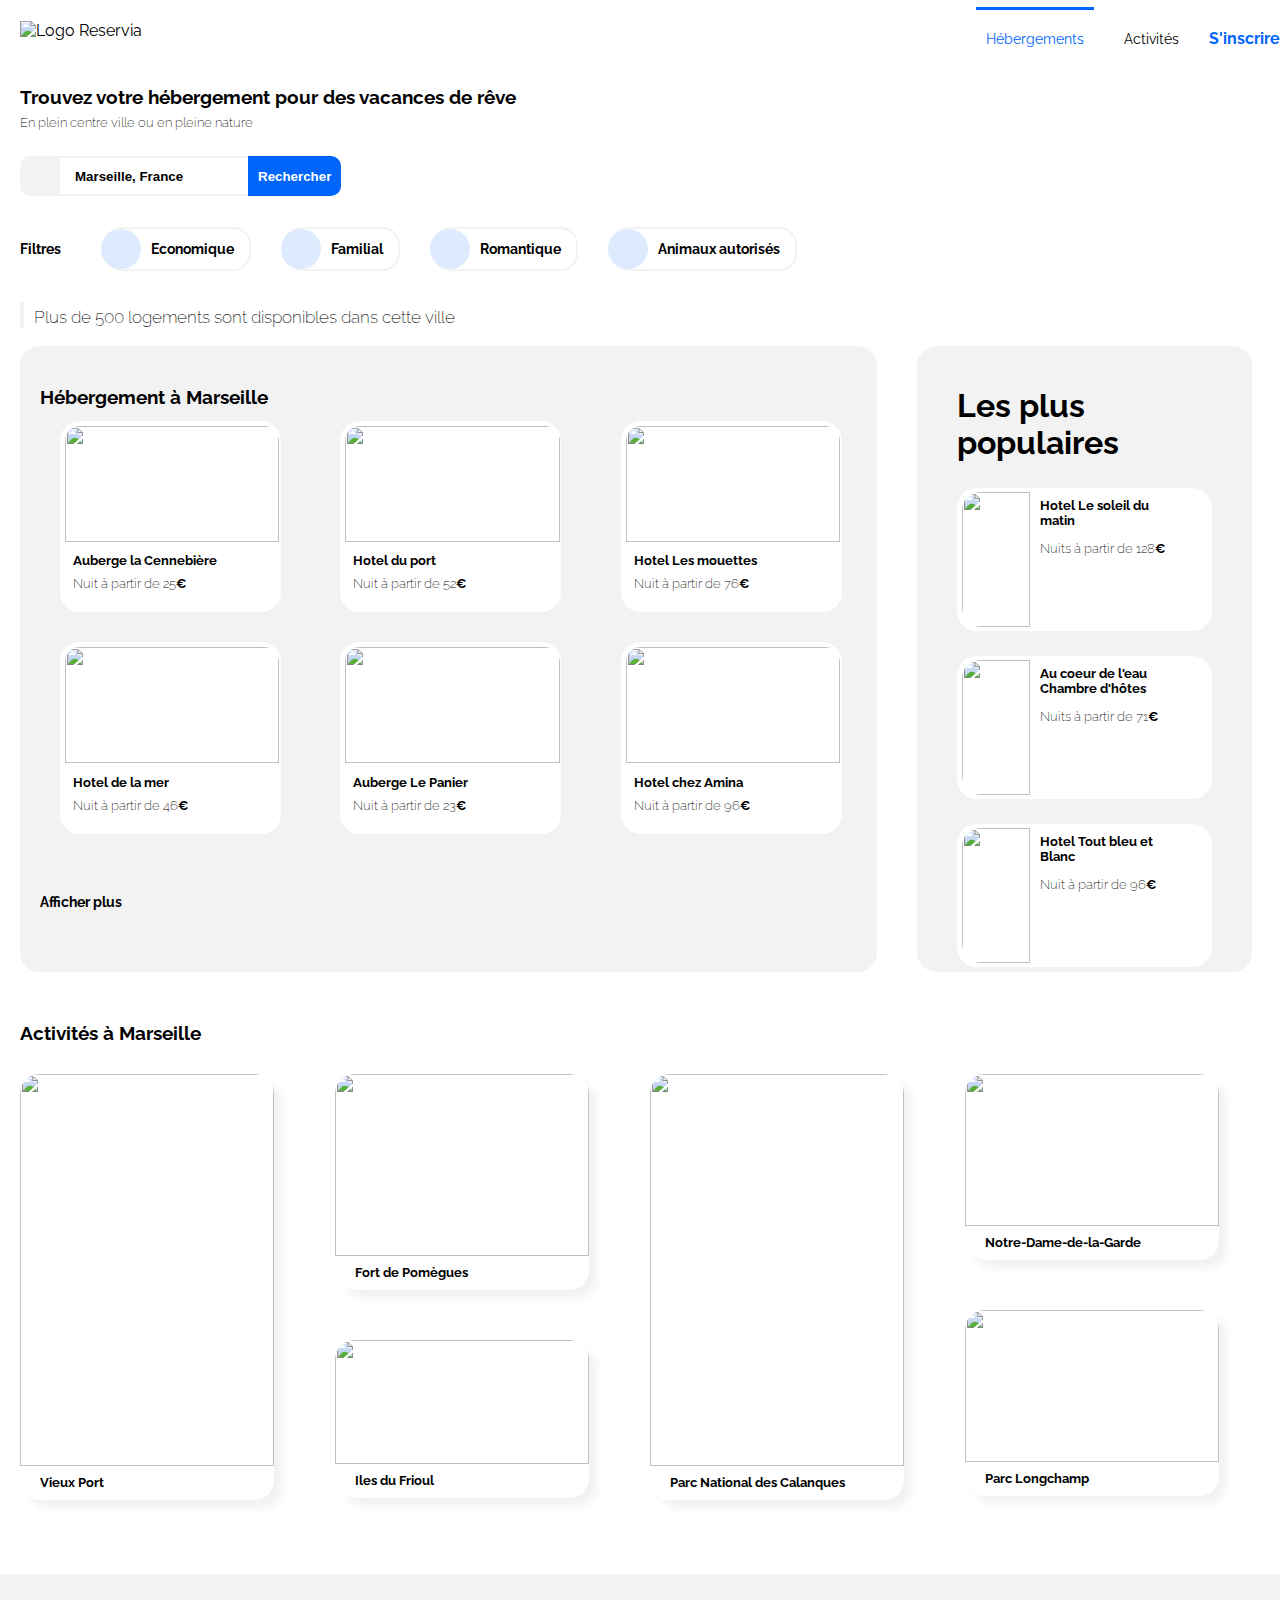
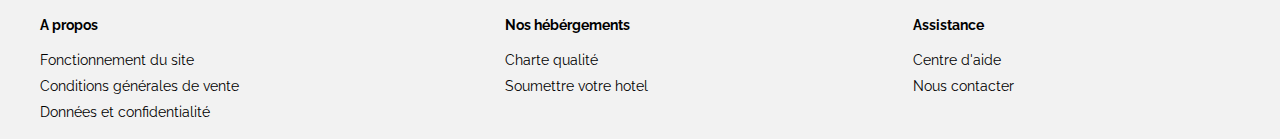
==== commit 208220bd: "Version desktop mobile tablette avec rajout hover filtre" ====
--- a/index.html
+++ b/index.html
@@ -22,7 +22,7 @@
                          <img src="image/Reservia.svg" alt="Logo Reservia"/>
                                                                                                                                                                                                                                                      
                      </div>
-                           <div class="testmenu">
+                           <div class="header_menu">
                             <nav class="menu">
                             <ul class="premiermenu">
                              <li class="heb"><a href="#Hebergement"><span class="menu_hebergements_border_top">Hébergements</span></a></li>
@@ -353,7 +353,7 @@
             
             <footer>
             
-            <!--   <div id="bloc_footer">--> 
+        
                 <div class="a_propos">
                     <h2>A propos</h2>
                     <nav>
--- a/stylereservia.css
+++ b/stylereservia.css
@@ -20,7 +20,7 @@
     margin-bottom: 30px;}
 
 
-.testmenu{
+.header_menu{
 
     display: flex;
     justify-content: flex-end;
@@ -33,7 +33,7 @@
     justify-content: flex-end;
     margin-top: 30px;}
 
-ul.premiermenu li{
+.premiermenu li{
 
     padding-right: 30px;
     text-decoration: none;}
@@ -46,7 +46,7 @@
 
     border-top: 2px solid #0065FC;
     border-width: 3px;
-    padding-top: 30px;
+    padding-top: 20px;
     padding-left: 10px;
      padding-right: 10px;
     color: #0065FC;}
@@ -58,19 +58,19 @@
     font-weight:bold;
     color: #0065FC;}
 
-div.logo{
+.logo{
     padding-left: 20px; }
 
 /*Titres*/
 
-div.titres{
+.titres{
     line-height: 0.8em;}
 
-div.titres h1{
+.titres h1{
     font-size: 1.2em;
     padding-left: 20px;}
 
-div.titres h2{
+.titres h2{
     font-size: 0.8em;
     font-weight:200;
     padding-left: 20px;}
@@ -107,12 +107,10 @@
    padding-left: 10px;
    margin-left: -10px;}
 
-.map
-{
+.map{
     
 border-radius: 10px 0px 0px 10px;
 background-color: #F2F2F2;
-
 display:flex;
 justify-content:center;
 align-items:center;
@@ -126,13 +124,13 @@
 
 /* Filtres */
 
-div.filtre{
+.filtre{
     display: flex;
     justify-content: flex-start;
     align-items: center;
     padding-left: 20px;}
 
-ul.filtres{
+.filtres{
     list-style-type: none;
     display: flex;}
 
@@ -147,7 +145,7 @@
 color:  #0065FC;
 margin-right: 10px;}
 
-ul.filtres li {
+.filtres li {
 border: 2px solid #F2F2F2;
 border-radius: 25px 20px 20px 25px;
 border-left: none;
@@ -156,12 +154,15 @@
 text-decoration: none;
 font-weight: bold;}
 
-a.rondblue_titre{
+.rondblue_titre{
     display: flex;
     justify-content: center;
     align-items: center;}
 
-div.filtre h2{
+.rondblue_titre:hover{
+    color: #0065FC;
+}
+.filtre h2{
     font-size: 0.9em;}
 
 
@@ -253,10 +254,10 @@
     font-size: 0.6em;
     padding-left: 20px;}
 
-div.section_hebergements_element h2{
+.section_hebergements_element h2{
     font-size: 0.8em;}
 
-div.section_hebergements_element h3{
+.section_hebergements_element h3{
     font-size: 0.8em;
     font-weight: 200;}
 
@@ -276,7 +277,7 @@
     flex-direction: column;
     padding-left: 20px;}
 
-  div.aside_element{
+.aside_element{
    
     border: 2px thin white;
     background-color:white;
@@ -295,11 +296,11 @@
 
     margin-right: 20px;}
 
-div.aside_element h2{
+.aside_element h2{
     font-size: 0.8em;
     width: 80%;}
 
-div.aside_element h3{
+.aside_element h3{
     font-size: 0.8em;
     font-weight: 200;
   margin-bottom: 35px;}
@@ -334,10 +335,10 @@
 .fa-chart-line{
    padding-right: 30px;}
 
-span.star{
+.star{
     color: #0065FC; }
 
-span.star_gray{
+.star_gray{
     color:gray; }
 
 
@@ -354,7 +355,7 @@
 display: flex;
 padding-left: 20px;}
 
-div.section_activites_element1{
+.section_activites_element1{
     display: flex;
     flex-direction: column;
     width: 50%;
@@ -362,7 +363,7 @@
     flex-wrap: wrap;
     height: 500px;}
 
-div.section_activites_element2{
+.section_activites_element2{
     display: flex;
     flex-direction: column;
     flex-wrap: wrap;
@@ -371,13 +372,13 @@
     margin-top: 20px;
     margin-right: -20px;}
 
-section.activites h2{
+.activites h2{
 font-size: small;
 margin-left: 20px;
 margin-top: 5px;
 padding-bottom: 10px;}
 
-div.element2_img_xl{
+.element2_img_xl{
     margin-left: 10px;}
 
 .section_activites_element{
@@ -398,7 +399,7 @@
    border-top-left-radius: 20px;
    border-top-right-radius: 20px;}
 
-img.activites_img_medium{
+.activites_img_medium{
  
  width: 100%;
     height: 182px;
@@ -406,7 +407,7 @@
     border-top-left-radius: 20px;
     border-top-right-radius: 20px;}
 
-img.activites_img_xs{
+.activites_img_xs{
   width: 100%;
     height: 124px;
     object-fit: cover;
@@ -414,7 +415,7 @@
     border-top-right-radius: 20px;
 }
 
-img.activites_img_small{
+.activites_img_small{
  width: 100%;
     height: 152px;
     object-fit: cover;
@@ -449,12 +450,12 @@
     flex-direction: column;
     align-items: flex-start;}
     
-.testmenu{
+.header_menu{
     flex-wrap: wrap;
     align-items:flex-start;}
   
 
-div.logo{
+.logo{
     
     justify-content: flex-start;
     width: 20%;
@@ -462,7 +463,7 @@
     margin-top: 20px;}
 
 
-nav.menu:nth-child(1){
+.menu:nth-child(1){
     order:2;
     width: 100%;  }
 
@@ -481,7 +482,7 @@
 li.heb{
     padding-right: 0;}
 
-ul.premiermenu{
+.premiermenu{
     
 justify-content: space-between;
 padding-left: 0;
@@ -503,14 +504,13 @@
 padding-bottom: 10px;
 padding-left: 50px;
 padding-right: 50px;
-color: #0065FC;}}
-
+color: #0065FC;}
 
 
 /*Titres*/
-@media all and (max-device-width:480px){
-
-div.titres h1{
+
+
+.titres h1{
       
 margin-left: 0px;
 line-height: 1.2;
@@ -518,17 +518,14 @@
 width: 80%;
 text-align: justify;}
     
-div.titres h2{
+.titres h2{
     
 font-size: 1em;
 line-height: 1.3;
 font-weight: 100;
-opacity: 0.8;}}
+opacity: 0.8;}
 
 /* Champs de recherche*/
-
-@media all and (max-device-width:480px){
-
 
 .loupe{
      display: inline-block;}
@@ -539,21 +536,20 @@
 .button{
     border-radius:10px 10px 10px 10px ;
      height: 40px;
-     width: 40px;}}
+     width: 40px;}
 
 /* Filtres*/
-@media all and (max-device-width:480px){
-
-    div.filtre{
+
+.filtre{
         
     flex-direction: column;
     align-items: flex-start;
     padding-left: 0;}
 
-    div.filtre h2{
+.filtre h2{
         margin-left: 20px;}
 
-    ul.filtres{
+.filtres{
         flex-direction: column;
       align-items: flex-start;
       max-height: 200px;
@@ -561,28 +557,27 @@
       padding-left: 20px;
       margin-bottom: 0%;}
 
-    ul.filtres li{
+.filtres li{
     margin-bottom: 10px;
     padding-left: 0%;
     margin-right: 0%;}
     
     
-    li.eco:nth-child(1){
+    .eco:nth-child(1){
     order: 1;}
 
-    li.fam:nth-child(2){
+    .fam:nth-child(2){
         order:4;}
 
-    li.rom:nth-child(3){
+    .rom:nth-child(3){
         order:2;}
 
-    li.anim:nth-child(4){
-        order:3;}}
+    .anim:nth-child(4){
+        order:3;}
     
 /* Icone info et titre*/
 
-@media all and (max-device-width:480px){
-    div.info{
+    .info{
         padding-left: 20px;}
 
     .info_titre{
@@ -593,402 +588,177 @@
         font-size: 0.8em;
         opacity: 0.8;
         vertical-align: top;
-        padding-top: 8px;}}
+        padding-top: 8px;}
     
     /*Section Hebergements*/
 
-    @media all and (max-device-width:480px){
-
-    .section_hebergements_container{
-            flex-direction: column;
-            margin-bottom: 0%;
+.section_hebergements_container{
+        flex-direction: column;
+        margin-bottom: 0%;
+    width: 100%;
+padding-left:0;}
+  
+.section_hebergements{
+        background-color: white;
         width: 100%;
-    padding-left:0;}
-      
-    div.section_hebergements{
-            background-color: white;
+        height: auto;
+        margin-right: 0;}
+
+.element_container{
+        padding-left: 20px;}
+
+.section_hebergements_element{
+        margin-bottom: 10px; 
+        box-shadow: 8px 8px 8px #f2f2f2;
+        width: 94%;
+        margin-left: 0;}
+
+    /*Aside*/
+
+
+  section.hebergements{
+        flex-direction: column-reverse;
+        margin-left: 0;}
+        
+        aside{
             width: 100%;
-            height: auto;
-            margin-right: 0;}
-
-    .element_container{
-            padding-left: 20px;}
-
-        div.section_hebergements_element{
-            margin-bottom: 10px; 
-            box-shadow: 8px 8px 8px #f2f2f2;
-            width: 94%;
-            margin-left: 0;}}
-
-    /*Aside*/
-
-    
-@media all and (max-device-width:480px){
-
+            border-radius: unset;
+            padding-left: 0%;}
+        
+        i.fa-chart-line{
+            margin-left: 80px;}
+        
+        .aside_img{
+        width: 110px;}
+        
+        
+        .taille_aside_element{
+        margin-right: 0;}
+
+/*Section activités*/
+
+section.activites{
+    flex-direction: column;
+    padding-left: 0;}
+    
+.section_activites_element{
+   margin-right: 10px;
+}
+.section_activites_element1{
+    flex-direction: column;
+    flex-wrap: nowrap;
+    height: auto;
+    width: 100%;}
+
+.section_activites_element2{
+    flex-direction: column;
+    flex-wrap: nowrap;
+    height: auto;
+    margin-top: 0px;
+    width: 100%;}
+
+.taille_element{
+    height: 194px;
+    width: 90%;
+    padding-left: 25px;
+    margin-bottom: 15px;}
+
+.activites_img_xl, .activites_img_medium, .activites_img_xs, .activites_img_small {
+
+height: 150px;}
+
+
+#Activités{
+
+margin-top: 10px;
+margin-bottom: 0px;}
+
+.activites h2{
+margin-top: 10px;}
+    
+    /*Footer*/
+ 
+footer{
+    flex-direction: column;
+    padding-left: 0;}
+
+.a_propos, .nos_hebergements, .Assistance{
+    padding-left: 20px;}}
+    
+
+    /*Tablette*/
+
+ @media all and (min-device-width:768px)and (max-device-width:980px){
+
+   /*header*/
+
+   .header_menu{
+       padding-right: 20px;
+   }
+/* Titre*/
+
+div.titres h1{
+font-size: 1.1em;}
+
+div.titres h2{
+
+font-size: 0.9em;
+opacity: 0.8;}
+
+/*Filtres*/
+
+a.rondblue_titre{
+font-size: 0.8em;}
+
+
+/* Icone info et titre*/
+
+
+.info_titre{
+font-size: 0.8em;}
+
+/*Hebergements*/
+   
 section.hebergements{
-flex-direction: column-reverse;
-margin-left: 0;}
+    
+flex-direction: column;}
+
+.section_hebergements{
+    width: 97%;}
+
+.section_hebergements_container{
+    padding-left: 10px;}
+
+/*Aside*/
 
 aside{
-    width: 100%;
-    border-radius: unset;
-    padding-left: 0%;}
-
-i.fa-chart-line{
-    margin-left: 80px;}
-
-img.aside_img{
-width: 110px;}
-
-
-.taille_aside_element{
-margin-right: 0;}}
-
-/*Section activités*/
-
-@media all and (max-device-width:480px){
-    section.activites{
-        flex-direction: column;
-        padding-left: 0;}
-        
-    .section_activites_element{
-       margin-right: 10px;
-    }
-    div.section_activites_element1{
-        flex-direction: column;
-        flex-wrap: nowrap;
-        height: auto;
-        width: 100%;}
-
-    div.section_activites_element2{
-        flex-direction: column;
-        flex-wrap: nowrap;
-        height: auto;
-        margin-top: 0px;
-        width: 100%;}
-
-    .taille_element{
-        height: 194px;
-        width: 90%;
-        padding-left: 25px;
-        margin-bottom: 15px;}
-
-    img.activites_img_xl, img.activites_img_medium, img.activites_img_xs, img.activites_img_small {
-   
-    height: 150px;}
-   
-    
-#Activités{
-    
-    margin-top: 10px;
-    margin-bottom: 0px;}
-
-section.activites h2{
-    margin-top: 10px;}}
-    
-    /*Footer*/
-    
-
-@media all and (max-device-width:480px){
-
-footer{
-    flex-direction: column;
-    padding-left: 0;}
-
-div.a_propos, div.nos_hebergements, div.Assistance{
-    padding-left: 20px;}}
-    
-    /*Tablette*/
-
-    /*Header*/
-
-    @media all and (min-device-width:768px)and (max-device-width:980px){
-    
-    #bloc_page{
-        width: auto;}}
-
-    @media all and (min-device-width:768px)and (max-device-width:980px){
-
-    header{
-          
-    justify-content: flex-start;
-    align-items: flex-start;}
-
-
-ul.premiermenu{
-    padding-left: 0px;
-    margin-top: 20px;}
-
-
-.menu_hebergements_border_top{
-    border-top: none;
-    border-bottom: 2px solid #0065FC;
-    border-width: 3px;
-    padding-bottom: 10px;
-   padding-left: 10px;
-   padding-right: 10px;
-   color: #0065FC;}
-
-div.logo{
-    margin-left: 10px;}}
-
-/* Titre*/
-
-@media all and (min-device-width:768px)and (max-device-width:980px){
-
-div.titres h1{
-      
-    margin-left: 10px;
-     text-align:left;
-     font-size: 0.8em;}
-
-div.titres h2{
-    
-  margin-left: 10px;
-  font-size: 0.7em;
-  line-height: 1.3;
-  font-weight: 200;
-  opacity: 0.8;}}
-
-/*Champs de recherche*/
-
-@media all and (min-device-width:768px)and (max-device-width:980px){
-
-.champsrecherche{
-    margin-left: 10px;}
-
-.search, .button{
-    height: 30px;}
-
-.map{
-
-height: 30px;
-width: 30px;}}
-
-/*Filtres*/
-
-@media all and (min-device-width:768px)and (max-device-width:980px){
-
-div.filtre{
-flex-direction: column;
-align-items: flex-start;}
-
-div.filtre h2{
-margin-left: 10px;}
-
-ul.filtres{
-flex-direction: column;
-align-items: flex-start;
-max-height: 120px;
-flex-wrap: wrap;
-padding-left: 10px;
-margin-bottom: 0%;}
-
-ul.filtres li{
-margin-bottom: 10px;
-margin-right :20px;}
-   
-.rondbleu{
-
-width: 30px;
-height: 30px;}
-
-a.rondblue_titre{
-font-size: 0.9em;}}
-
-
-/* Icone info et titre*/
-
-@media all and (min-device-width:768px)and (max-device-width:980px){
-.fa-info{
-
-margin-left: 10px;}
-
-.info_titre{
-  
-font-size: 0.6em;
-margin-left: 0%;}}
-
-@media all and (min-device-width:768px)and (max-device-width:980px){
-   
-
-section.hebergements{
-    
-display: flex;
-flex-direction: column;}
-
-#Hebergement{
-    font-size: 1.1em;
-    margin-top: 10px;
-    margin-bottom: 10px;
-    margin-left: 10px;}
-
-.titre_afficher {
-    font-size: 0.6em;
-margin-top: -20px;
-margin-left: 10px;}
-
-div.section_hebergements{
-    display: flex;
-    flex-wrap: wrap;
-    height: 650px;
-    width:420px;
-    justify-content: flex-start;
-    margin-right: 0%;
-    background-color: white;}
-
-    img.section_hebergements_img{
-        width: 200px;
-        height: 100px;}
-    div.section_hebergements_element{
-        width: 210px;
-        height: 190px;
-        margin-bottom: 10px;
-        margin-right: 0%;
-        box-shadow: 8px 8px 8px #f2f2f2;}
-
-div.titre_img {
-    margin-left: 13px;
-    line-height: 0.8;}
-
-div.section_hebergements_element h2{
- font-size: 0.8em;
- line-height: 0.7;}
-
-div.section_hebergements_element h3{
-    font-size: 0.7em;
-    font-weight: 200;
-    line-height: 0.7;}
-
-div.section_hebergements_element2{
-    justify-content: flex-start;
-    flex-direction: column;
-    width: 200px;}
-  
-div.section_hebergements_element1{
-    justify-content: flex-start;
-    flex-direction: column;
-    width: 200px;
-  margin-left: -10px;
-    margin-top: 0px;
-    margin-bottom: 0px;
-    margin-right: 20px;}
-
+    width: 97%;
+    padding-left: 0;
+    margin-right: 20px;
+    margin-top: 20px;
 }
-@media all and (min-device-width:768px)and (max-device-width:980px){
-img.aside_img{
-
-        width: 110px;
-        height: 120px;}
-
-aside{
- width: 350px;
-    margin-left: 10px;
-    margin-right: 10px;}
-
-.titre_aside {
-    font-size: 1em;
-    margin-top: 0px;
-    margin-left: 10px;}
-
-.fa-chart-line{
-    margin-left: 130px;}
-
-div.aside_element h2{
-    font-size: 0.8em;
-    padding-right: 5px;}
-
-div.aside_element h3{
-    font-size: 0.7em;}
-
-div.aside_element{
-
-    margin-left: 30px;
-    margin-right: 30px;
-}
-}
-/*Section activités*/
-
-@media all and (min-device-width:768px)and (max-device-width:980px){
-    section.activites{
-        display: flex;}
-
-    div.section_activites_element1{
-        flex-direction: column;
-        margin-left: 10px;}
-
-    div.section_activites_element2{
-        flex-direction: column;
-        margin-left: -20px;}
-    /*
-
-    img.activites_img_xl, img.activites_img_medium, img.activites_img_xs, img.activites_img_small {
-        width: 170px;
-    height: 134px;
-    }
-    div.section_activites_element
-{
-  
-    width: 170px;
-    height: 174px;
-    margin-bottom: 18px;
- 
-}*/
+.titre_img_aside{
+    width: 25%;}
+
+
+.section_activites_element1{
+       height: auto;}
+
+.section_activites_element2{
+        height: auto;}
 
 
 img.activites_img_xl, img.activites_img_medium, img.activites_img_xs, img.activites_img_small {
 
-width: 340px;
-height: 234px;}
-
-div.section_activites_element{
-
-width: 340px;
-height: 274px;
-margin-bottom: 18px;}
-
-div.element2_img_xl{
-    margin-left: 0px;}
-
-#Activités{
-    font-size: 1.2em;
-    margin-top: 20px;
-    margin-left: 10px;
-    margin-bottom: 0px;}
-
-div.section_activites_element h2{
-    font-size: 0.7em;
-    margin-left: 12px;}}
+
+
+ height: 210px;}
+
+.taille_element{
+    width: 100%;}
+
 
  /*Footer*/
     
-
- @media all and (min-device-width:768px)and (max-device-width:980px){
-
-  
-div.a_propos, div.nos_hebergements, div.Assistance{
-
-    margin-left: 10px;}
-
-footer{
-  
-padding-top: 10px;
-width: auto;
- display: flex;}
-
- footer h2,ul{
-font-size: 0.6em;}
-
- #bloc_footer{
-     width: 350px;
-     margin-right: 0%;
-     margin-left: 0%;}
-
- #bloc_footer ul{
-   
-    padding: 0%;
-    line-height: 1.2;}
-
- #bloc_footer ul li{
-
-    font-size: 1em;}}+ footer{
+padding-left: 25px}};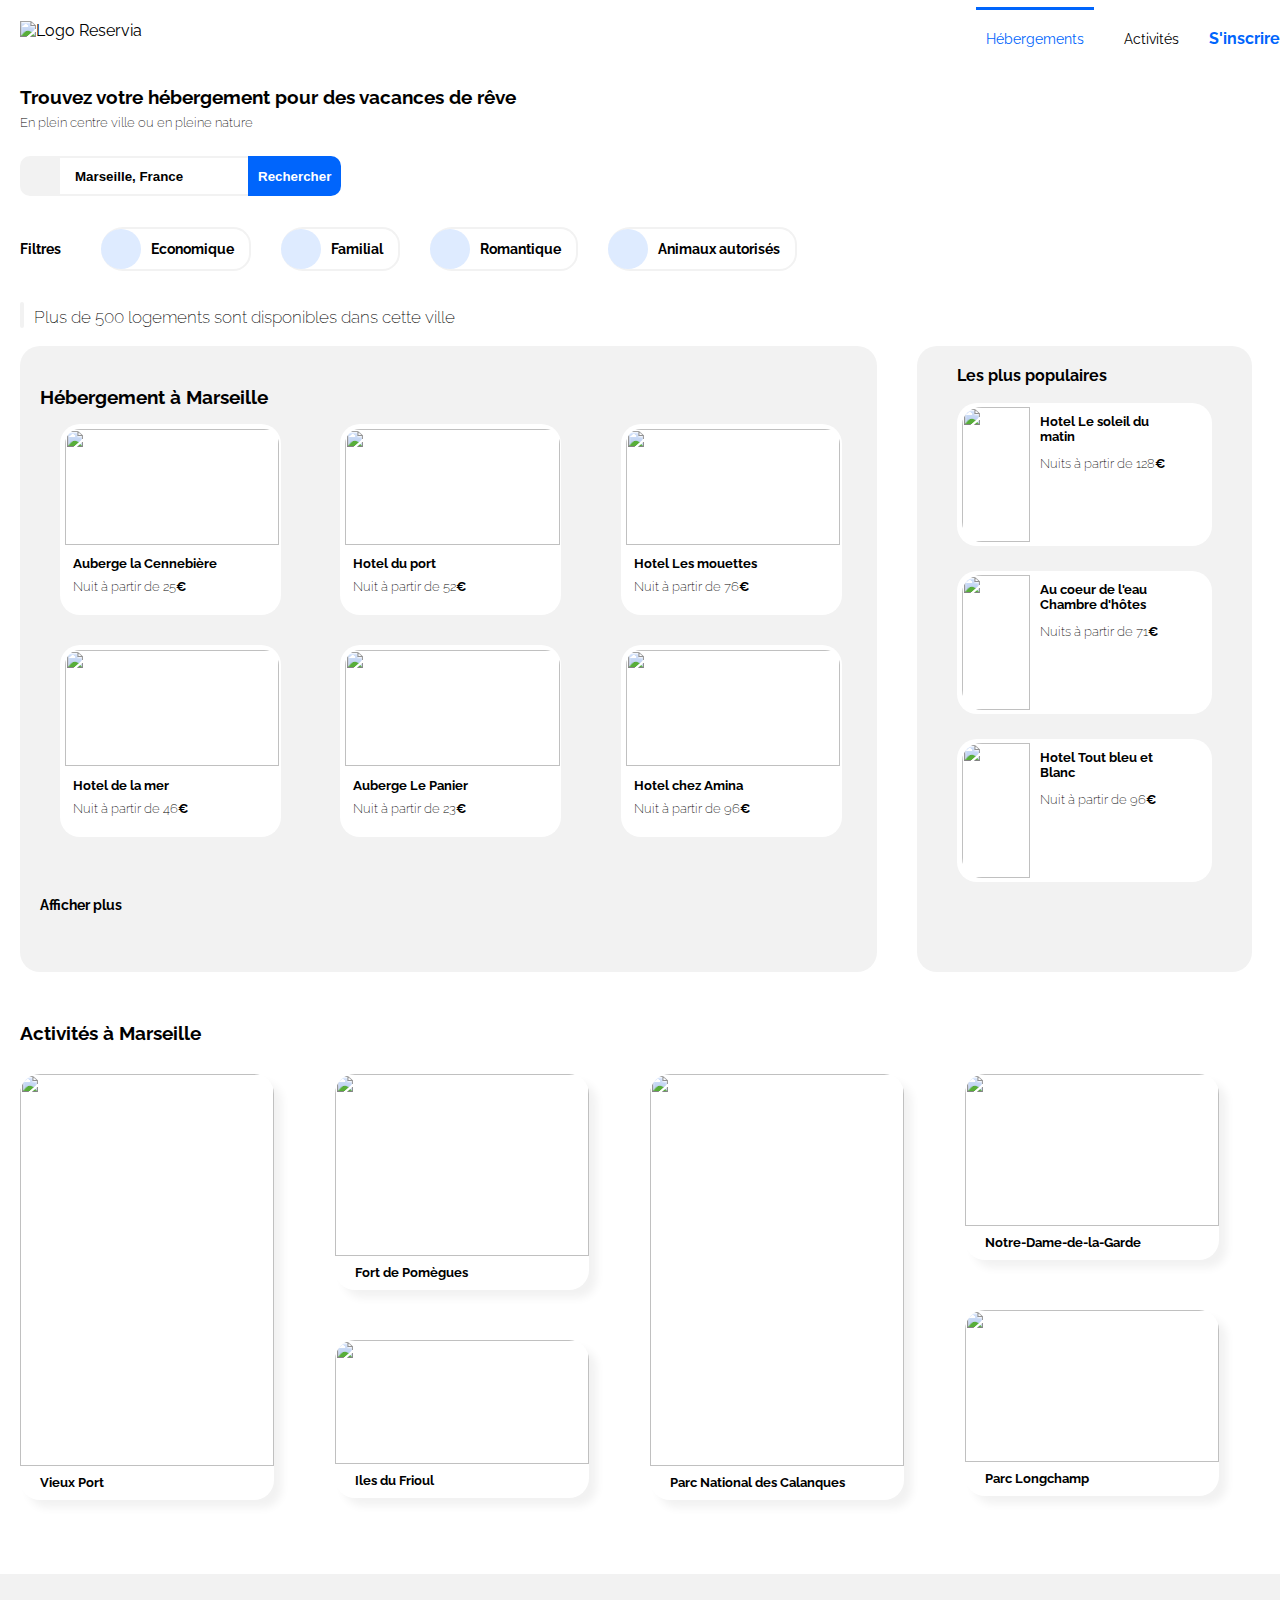
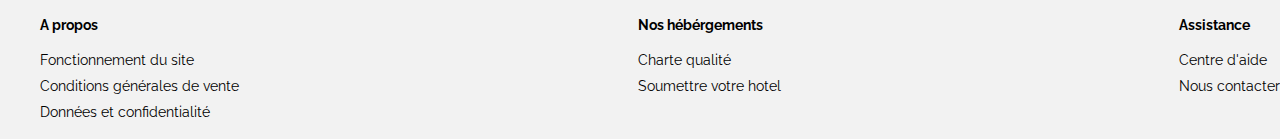
==== commit b9ee11db: "Version avec modif de validator w3c" ====
--- a/index.html
+++ b/index.html
@@ -1,5 +1,5 @@
 <!DOCTYPE html>
-<html>
+<html lang="fr">
     <head>
         <meta charset="utf-8" />
         <link rel="stylesheet" href="stylereservia.css" />
@@ -102,7 +102,7 @@
 
                 <div class="section_hebergements">
                 
-                  <h1 id="Hebergement">Hébergement à Marseille</h1>
+                  <h2 id="Hebergement">Hébergement à Marseille</h2>
 
                    <div class="section_hebergements_container">
                             
@@ -111,7 +111,7 @@
                             <div class="section_hebergements_element">
 
                                 <div class="image">
-                                 <img class="section_hebergements_img"src="image/hebergements/4_small/marcus-loke-WQJvWU_HZFo-unsplash.jpg" alt=""/>
+                                 <img class="section_hebergements_img" src="image/hebergements/4_small/marcus-loke-WQJvWU_HZFo-unsplash.jpg" alt=""/>
                                 </div>
 
                             <div class="titre_img">
@@ -229,7 +229,7 @@
                     <aside>
 
 
-                 <span class="titre_aside"><h1>Les plus populaires</h1><i class="fas fa-chart-line"></i></span>
+                 <h2 class= "titre_aside">Les plus populaires</h2><i class="fas fa-chart-line"></i>
 
               
 
@@ -241,7 +241,7 @@
                                     </div>
                                     <div class="titre_img_aside">
                                         <h2>Hotel Le soleil du matin</h2>
-                                      <h3>Nuits à partir de 128<span class="euro">€</span></h3>
+                                      <h3 class="premier_img">Nuits à partir de 128<span class="euro">€</span></h3>
                                     <span class="star"><i class="fas fa-star fa-xs"></i></span>
                                     <span class="star"><i class="fas fa-star fa-xs"></i></span>
                                     <span class="star"><i class="fas fa-star fa-xs"></i></span>
@@ -257,7 +257,7 @@
                                         </div>
                                         <div class="titre_img_aside">
                                         <h2>Au coeur de l'eau<br>Chambre d'hôtes</h2> 
-                                        <h3> Nuits à partir de 71<span class="euro">€</span></h3>
+                                        <h3 class="deuxieme_img"> Nuits à partir de 71<span class="euro">€</span></h3>
                                         <span class="star"><i class="fas fa-star fa-xs"></i></span>
                                         <span class="star"><i class="fas fa-star fa-xs"></i></span>
                                         <span class="star"><i class="fas fa-star fa-xs"></i></span>
@@ -273,7 +273,7 @@
                                         </div>
                                         <div class="titre_img_aside">
                                             <h2> Hotel Tout bleu et Blanc</h2>
-                                            <h3>Nuit à partir de 96<span class="euro">€</span></h3>
+                                            <h3 class="troisieme_img">Nuit à partir de 96<span class="euro">€</span></h3>
                                             <span class="star"><i class="fas fa-star fa-xs"></i></span>
                                         <span class="star"><i class="fas fa-star fa-xs"></i></span>
                                         <span class="star"><i class="fas fa-star fa-xs"></i></span>
@@ -383,7 +383,7 @@
                     
                     <ul>
                         <li><a href="#">Centre d'aide</a></li>
-                        <li><a href="#">Nous contacter</a</li>
+                        <li><a href="#">Nous contacter</a></li>
                     </ul>
                 </div>
                 
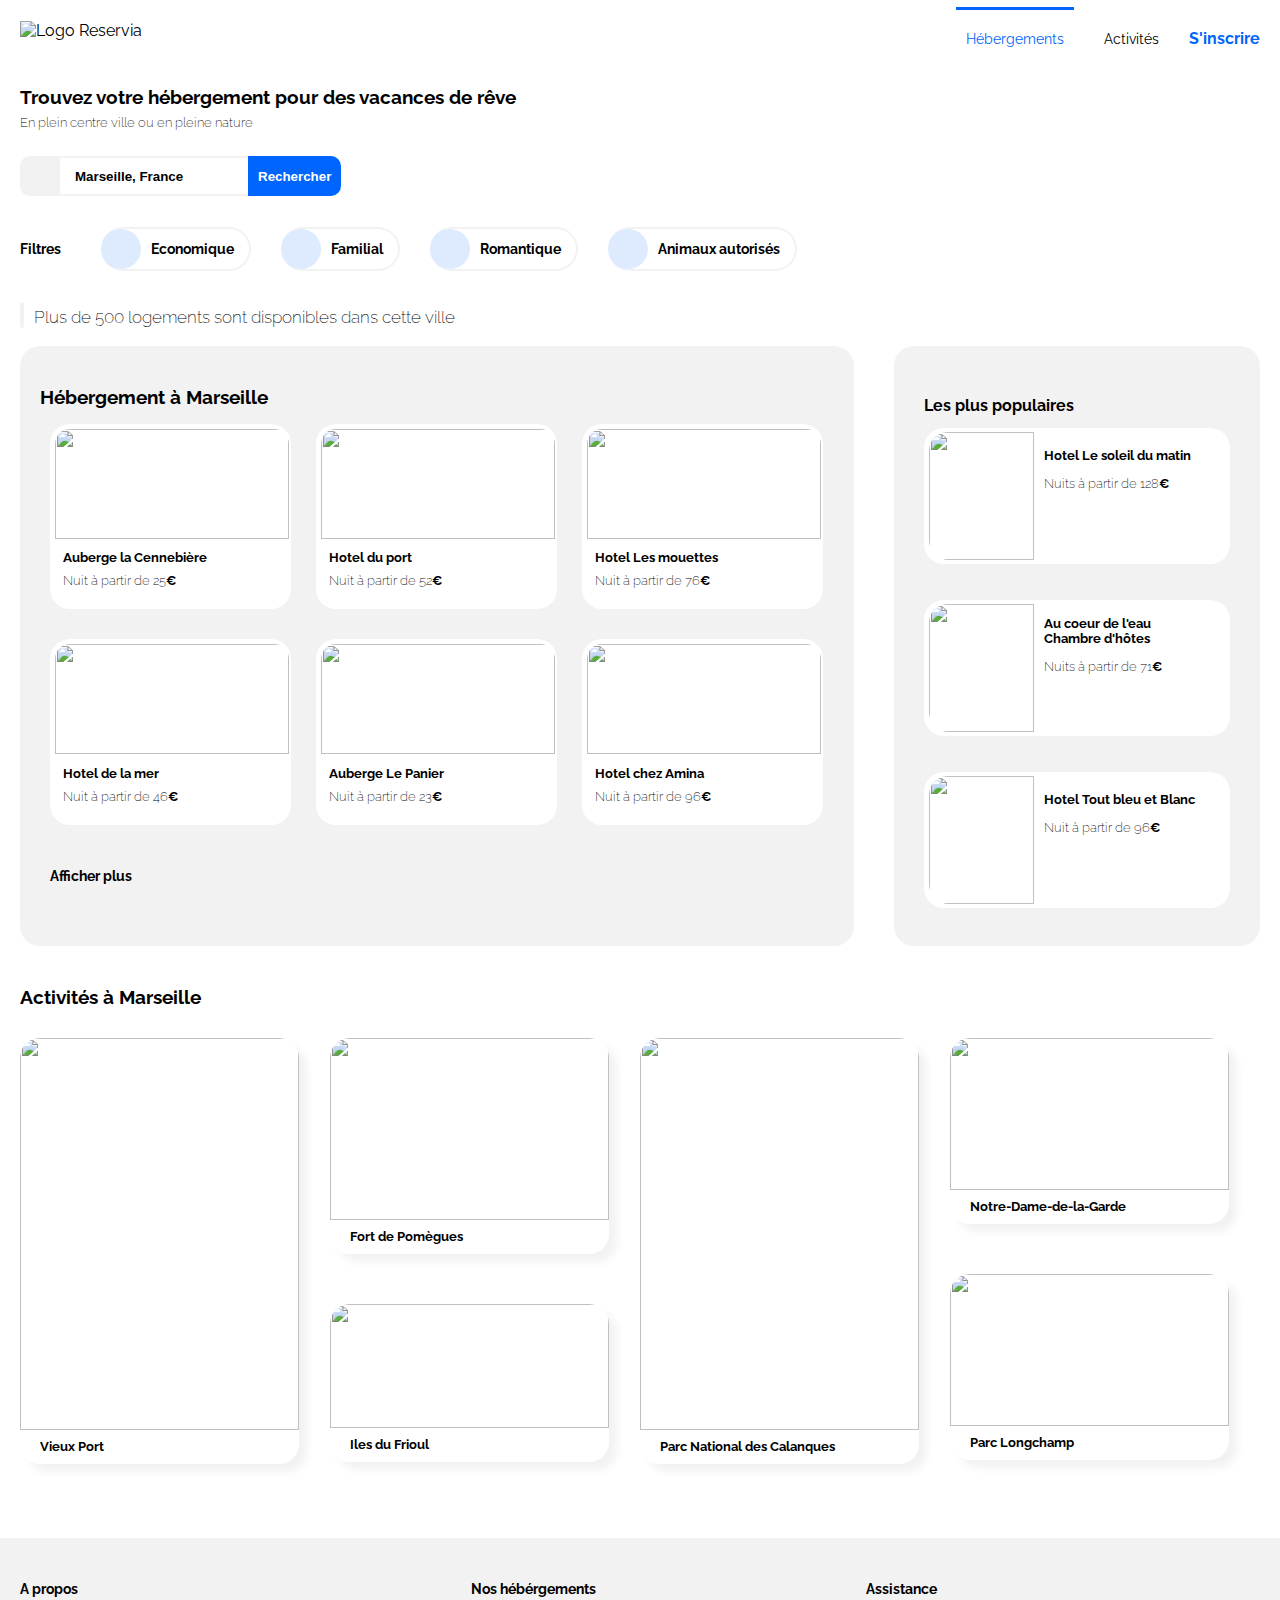
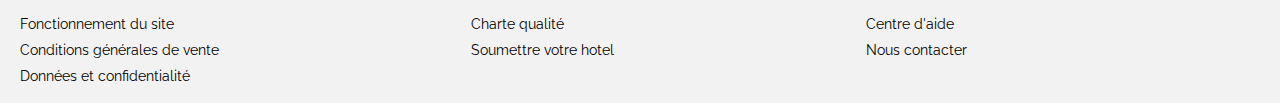
==== commit b04a4735: "Version pour validation desktop avec des modifications discutées lors de rdv" ====
--- a/index.html
+++ b/index.html
@@ -2,7 +2,7 @@
 <html lang="fr">
     <head>
         <meta charset="utf-8" />
-        <link rel="stylesheet" href="stylereservia.css" />
+        <link rel="stylesheet" href="style.css" />
         
         <link rel="preconnect" href="https://fonts.gstatic.com">
         <link href="https://fonts.googleapis.com/css2?family=Raleway:wght@500&display=swap" rel="stylesheet"> 
@@ -39,6 +39,8 @@
 
             </header>
 
+            <main>
+
                 <div class="titres">
 
                     <h1>Trouvez votre hébergement pour des vacances de rêve</h1>
@@ -221,32 +223,42 @@
    </div>            
               
 
- <h2><a href="#"><span class="titre_afficher">Afficher plus</span></a></h2>
+   <a href="#"><h2 class="titre_afficher">Afficher plus</h2></a>
                 </div>
               
 
 
                     <aside>
 
-
-                 <h2 class= "titre_aside">Les plus populaires</h2><i class="fas fa-chart-line"></i>
-
+                        <div class="titre_ligne">
+
+                            <h2 class= "titre_aside">Les plus populaires</h2>
+                            <i class="fas fa-chart-line"></i>
+                        </div>
               
-
+                    <div class="test">
                     <a href="#" class="taille_aside_element">
                                 <div class="aside_element">
                                     <div class="image_aside">
                                         <img class="aside_img" src="image/hebergements/4_small/emile-guillemot-Bj_rcSC5XfE-unsplash.jpg" alt=""/>
 
                                     </div>
+
+                              <div class="titre_star">
+
                                     <div class="titre_img_aside">
+
                                         <h2>Hotel Le soleil du matin</h2>
-                                      <h3 class="premier_img">Nuits à partir de 128<span class="euro">€</span></h3>
+                                        <h3>Nuits à partir de 128<span class="euro">€</span></h3>
+                                   </div>
+
+                                <div class="aside_star">
                                     <span class="star"><i class="fas fa-star fa-xs"></i></span>
                                     <span class="star"><i class="fas fa-star fa-xs"></i></span>
                                     <span class="star"><i class="fas fa-star fa-xs"></i></span>
                                     <span class="star"><i class="fas fa-star fa-xs"></i></span>
                                     <span class="star"><i class="fas fa-star fa-xs"></i></span>
+                                    </div>
                                     </div>
 
                                 </div>
@@ -255,15 +267,22 @@
                                  <div class="aside_element">
                                     <div class="image_aside"><img class="aside_img" src="image/hebergements/4_small/aw-creative-VGs8z60yT2c-unsplash.jpg" alt=""/>
                                         </div>
+
+                                    <div class="titre_star">
+
                                         <div class="titre_img_aside">
                                         <h2>Au coeur de l'eau<br>Chambre d'hôtes</h2> 
-                                        <h3 class="deuxieme_img"> Nuits à partir de 71<span class="euro">€</span></h3>
+                                        <h3> Nuits à partir de 71<span class="euro">€</span></h3>
+
+                                        </div>
+                                    
+                                    <div class="aside_star">
                                         <span class="star"><i class="fas fa-star fa-xs"></i></span>
                                         <span class="star"><i class="fas fa-star fa-xs"></i></span>
                                         <span class="star"><i class="fas fa-star fa-xs"></i></span>
                                         <span class="star"><i class="fas fa-star fa-xs"></i></span>
                                         <span class="star_gray"><i class="fas fa-star fa-xs"></i></span>
-
+                                    </div>
                                     </div>
                                 </div>
                                 </a>
@@ -271,18 +290,25 @@
                                     <div class="aside_element">
                                         <div class="image_aside"><img class="aside_img" src="image/hebergements/4_small/febrian-zakaria-sjvU0THccQA-unsplash.jpg" alt=""/>
                                         </div>
+
+
+                                    <div class="titre_star">    
                                         <div class="titre_img_aside">
                                             <h2> Hotel Tout bleu et Blanc</h2>
-                                            <h3 class="troisieme_img">Nuit à partir de 96<span class="euro">€</span></h3>
-                                            <span class="star"><i class="fas fa-star fa-xs"></i></span>
+                                            <h3>Nuit à partir de 96<span class="euro">€</span></h3>
+                                            
+                                        </div>
+                                    <div class="aside_star">
+                                        <span class="star"><i class="fas fa-star fa-xs"></i></span>
                                         <span class="star"><i class="fas fa-star fa-xs"></i></span>
                                         <span class="star"><i class="fas fa-star fa-xs"></i></span>
                                         <span class="star"><i class="fas fa-star fa-xs"></i></span>
                                         <span class="star_gray"><i class="fas fa-star fa-xs"></i></span>
-
-                                        </div>
+                                    </div>
+                                    </div>
                                     </div>
                                 </a>
+                        </div>
                     </aside>
                
                 </section>
@@ -349,7 +375,7 @@
                              
                        
                 </section>
-
+                </main>
             
             <footer>
             
--- a/style.css
+++ b/style.css
@@ -0,0 +1,803 @@
+
+@font-face{
+    font-family: 'Raleway', sans-serif;}
+
+
+body{
+    font-family: 'Raleway';
+    width: auto;
+    margin: 0;
+    padding: 0;}
+
+
+/* Header*/
+
+header{
+
+    display: flex;
+    align-items: center;
+    justify-content: space-between;
+    margin-bottom: 30px;}
+
+
+.header_menu{
+
+    display: flex;
+    justify-content: flex-end;
+    align-items:baseline;}
+
+ul.premiermenu{
+
+    list-style-type: none;
+    display: flex;
+    justify-content: flex-end;
+    margin-top: 30px;}
+
+.premiermenu li{
+
+    padding-right: 30px;
+    text-decoration: none;}
+a{
+
+    text-decoration: none;
+    color: black;}
+
+.menu_hebergements_border_top{
+
+    border-top: 2px solid #0065FC;
+    border-width: 3px;
+    padding-top: 20px;
+    padding-left: 10px;
+     padding-right: 10px;
+    color: #0065FC;}
+
+.menu_activite{
+    color: black;}
+
+.ins {
+    font-weight:bold;
+    color: #0065FC;
+margin-right: 20px;}
+
+.logo{
+    padding-left: 20px; }
+
+/*Titres*/
+
+main{
+padding: 0 20px;
+}
+.titres{
+    line-height: 0.8em;}
+
+.titres h1{
+    font-size: 1.2em;
+}
+
+.titres h2{
+    font-size: 0.8em;
+    font-weight:200;
+}
+
+/* Champs de recherche*/
+
+
+.champsrecherche{
+    display: flex;
+    align-items: center;}
+
+.search{
+    height: 40px;
+    border: none;
+   border-bottom: 2px solid #F2F2F2;
+    border-top: 2px solid #F2F2F2;
+    padding-left: 15px;}
+
+input::placeholder{
+    color: black;
+    opacity: 1;
+    font-weight: bold;
+    font-size: 1em;}
+
+.button{
+   background-color: #0065FC;
+   font-weight: bold;
+   border-radius:0px 10px 10px 0px ;
+  border: 0px;
+   height: 40px;
+   width: auto;
+   color: white;
+   padding-right: 10px;
+   padding-left: 10px;
+   margin-left: -10px;}
+
+.map{
+    
+border-radius: 10px 0px 0px 10px;
+background-color: #F2F2F2;
+display:flex;
+justify-content:center;
+align-items:center;
+height: 40px;
+width: 40px;
+}
+
+.loupe{
+    display: none;}
+
+
+/* Filtres */
+
+.filtre{
+    display: flex;
+    justify-content: flex-start;
+    align-items: center;
+}
+
+.filtres{
+    list-style-type: none;
+    display: flex;}
+
+.rondbleu {
+border-radius: 20px;
+background-color:  #DEEBFF;
+width: 40px;
+height: 40px;
+display:flex;
+justify-content:center;
+align-items:center;
+color:  #0065FC;
+margin-right: 10px;}
+
+.filtres li {
+border: 2px solid #F2F2F2;
+border-radius: 30px;
+border-left: none;
+margin-right: 30px;
+padding-right: 15px;
+text-decoration: none;
+font-weight: bold;}
+
+.rondblue_titre{
+    display: flex;
+    justify-content: center;
+    align-items: center;}
+
+.rondblue_titre:hover{
+    color: #0065FC;
+}
+.filtre h2{
+    font-size: 0.9em;}
+
+
+/* Icone info et titre*/
+
+.fa-info{
+
+border: 3px solid #F2F2F2;
+color:  #0065FC;
+border-width: 2px;
+width: 20px;
+height: 20px;
+border-radius: 15px; 
+text-align: center;}
+
+.info_titre{
+  
+text-align: left;
+vertical-align: middle;
+color: black;
+font-weight: 200;
+font-size: 0.9em;
+margin-left: 10px;}
+
+ /*Flex pour hebergement et aside*/
+
+section.hebergements{
+display: flex;
+}
+
+
+/*Section hebergements */
+
+.section_hebergements{
+    background-color:#F2F2F2;
+    width: 68%;
+    height: 600px;
+    border-radius: 20px;
+    margin-right: 40px;}
+   
+.section_hebergements_container{
+display: flex;
+ flex-wrap: wrap;
+ justify-content: space-between;
+ padding:0 20px;}
+
+.section_hebergements_element /*img+titre*/{
+
+    width:92%;
+    background-color:white;
+    border-radius: 20px;
+    display: flex;
+    flex-direction: column;
+    margin-bottom: 30px;}
+
+.image{
+    width:97%;}
+
+.section_hebergements_img{
+    width: 100%;
+    height: 110px;
+    object-fit:cover;
+    padding-top: 5px;
+    padding-left: 5px;
+    padding-right: 5px;
+    border-top-left-radius:20px;
+    border-top-right-radius: 20px;}
+
+.element_container{
+  flex-basis: 33%;
+display: flex;
+align-items: center;
+justify-content: center;}
+
+.titre_img {
+    margin-left: 13px;
+    line-height: 0.8;
+    width: 100%;
+    padding-bottom: 10px;
+    height: auto;}
+
+#Hebergement {
+font-size: 1.2em;
+margin-top: 40px;
+margin-left: 20px;}
+
+.titre_afficher{
+    font-size: 0.9em;
+    padding-left: 30px;
+margin-bottom: 0;}
+
+.section_hebergements_element h2{
+    font-size: 0.8em;}
+
+.section_hebergements_element h3{
+    font-size: 0.8em;
+    font-weight: 200;}
+
+.euro{
+    font-weight: bold;}
+
+
+  /*Aside*/
+
+.titre_ligne{
+    display: flex;
+    justify-content: space-between;
+    align-items: center;
+    margin-top: 30px ;
+}
+
+  
+aside{
+    
+    background-color: #F2F2F2;
+    width: 25% ;
+    height: 600px;
+    border-radius: 20px;
+    padding:0 30px;
+    display: flex;
+    flex-direction: column;
+   
+}
+   .test{
+    display: flex;
+    flex-direction: column;
+   justify-content: space-between;
+   height: 480px;
+  
+   }
+
+.aside_element{
+   
+    background-color:white;
+    border-radius:20px;
+    border-top-right-radius: 20px; 
+    padding-left: 5px;
+    text-align: left;
+    display: flex;}
+
+.aside_element h2{
+    font-size: 0.8em;
+    }
+
+.aside_element h3{
+    font-size: 0.8em;
+    font-weight: 200;
+  }
+
+.image_aside{
+    width:35%;}
+
+.aside_img{
+width: 100%;
+height: 128px;
+margin-right: 10px;
+border-top-left-radius: 20px;
+border-bottom-left-radius: 20px;
+margin-top: 2px;
+margin-bottom: 2px;
+padding-top: 2px;
+object-fit: cover;}
+
+.titre_img_aside{
+    width: 100%;
+    padding-left: 10px;
+    height: auto;
+    
+}
+.titre_img_aside h2{
+margin-top: 0;}
+
+
+.titre_star{
+
+    display: flex;
+    flex-direction: column;
+   justify-content: space-around;
+}
+
+.aside_star{
+    padding-left: 10px;
+ 
+}
+
+.titre_aside{
+    font-size:1em;
+    margin-top: 20px;
+   display: flex;
+   align-items: center;
+   justify-content: space-between;
+}
+
+.star{
+    color: #0065FC; }
+
+.star_gray{
+    color:gray; }
+
+
+/*section activité*/
+
+
+#Activités{
+    font-size: 1.2em;
+    margin-top: 40px;
+    margin-bottom: 10px;
+}
+.activites{
+display: flex;
+justify-content: space-between;
+}
+
+.section_activites_element1{
+    display: flex;
+    flex-direction: column;
+    width: 50%;
+    margin-top: 20px;
+    flex-wrap: wrap;
+    height: 500px;
+   
+}
+
+.section_activites_element2{
+    display: flex;
+    flex-direction: column;
+    flex-wrap: wrap;
+    height: 500px;
+    width: 50%;
+    margin-top: 20px;
+  /*align-items: flex-end;*/
+    }
+
+.activites h2{
+font-size: small;
+margin-left: 20px;
+margin-top: 5px;
+padding-bottom: 10px;}
+
+.element2_img_xl{
+    margin-left: 10px;}
+
+.section_activites_element{
+    border: 2px thin #F2F2F2;
+    background-color:white;
+    border-radius: 20px;
+    box-shadow: 8px 8px 8px #F2F2F2;
+    margin-bottom: 50px;}
+
+.taille_element{
+    width: 45%;}
+
+.activites_img_xl{
+    width: 100%;
+    height: 392px;
+    object-fit: cover;
+   border-top-left-radius: 20px;
+   border-top-right-radius: 20px;}
+
+.activites_img_medium{
+ 
+ width: 100%;
+    height: 182px;
+    object-fit: cover;
+    border-top-left-radius: 20px;
+    border-top-right-radius: 20px;}
+
+.activites_img_xs{
+  width: 100%;
+    height: 124px;
+    object-fit: cover;
+    border-top-left-radius: 20px;
+    border-top-right-radius: 20px;
+}
+
+.activites_img_small{
+ width: 100%;
+    height: 152px;
+    object-fit: cover;
+    border-top-left-radius: 20px;
+    border-top-right-radius: 20px;}
+
+ /*Footer*/
+
+footer{
+    background-color: #F2F2F2;
+    padding-top: 30px;
+    display: flex;
+   padding-left: 20px;}
+
+ footer h2,ul{
+     font-size: 0.9em;}
+
+footer ul{
+    list-style-type: none;
+    padding: 0%;
+    line-height: 1.8; }
+
+.a_propos, .nos_hebergements, .Assistance{
+    padding-right: 20%;
+}
+
+
+/*Media */
+
+/*Header*/
+
+@media all and (max-device-width:480px){
+
+header{
+    flex-direction: column;
+    align-items: flex-start;}
+    
+.header_menu{
+    flex-wrap: wrap;
+    align-items:flex-start;}
+  
+
+.logo{
+    
+    justify-content: flex-start;
+    width: 20%;
+    position: absolute;
+    margin-top: 20px;}
+
+
+.menu:nth-child(1){
+    order:2;
+    width: 100%;  }
+
+.ins:nth-child(2){
+    
+    order: 1;
+    margin-top: 35px;
+    padding-right: 40px;}
+
+.premiermenu li.heb{
+    padding-right: 0%;}
+
+.premiermenu li.act{
+    padding-right: 0%;}
+
+li.heb{
+    padding-right: 0;}
+
+.premiermenu{
+    
+justify-content: space-between;
+padding-left: 0;
+padding-right: 0;}
+
+.menu_activite{
+
+border-top: none;
+border-bottom: 2px solid #F2F2F2;
+border-width: 3px;
+padding-bottom: 10px;
+padding-left: 50px;
+padding-right: 65px;}
+
+.menu_hebergements_border_top{
+border-top: none;
+border-bottom: 2px solid #0065FC;
+border-width: 3px;
+padding-bottom: 10px;
+padding-left: 50px;
+padding-right: 50px;
+color: #0065FC;}
+
+
+/*Titres*/
+
+
+.titres h1{
+      
+margin-left: 0px;
+line-height: 1.2;
+font-size: 1.3em;
+width: 80%;
+text-align: justify;}
+    
+.titres h2{
+    
+font-size: 1em;
+line-height: 1.3;
+font-weight: 100;
+opacity: 0.8;}
+
+/* Champs de recherche*/
+
+.loupe{
+     display: inline-block;}
+
+.button-text{
+     display: none;}
+
+.button{
+    border-radius:10px 10px 10px 10px ;
+     height: 40px;
+     width: 40px;}
+
+/* Filtres*/
+
+.filtre{
+        
+    flex-direction: column;
+    align-items: flex-start;
+    padding-left: 0;}
+
+.filtre h2{
+        margin-left: 20px;}
+
+.filtres{
+        flex-direction: column;
+      align-items: flex-start;
+      max-height: 200px;
+      flex-wrap: wrap;
+      padding-left: 20px;
+      margin-bottom: 0%;}
+
+.filtres li{
+    margin-bottom: 10px;
+    padding-left: 0%;
+    margin-right: 0%;}
+    
+    
+    .eco:nth-child(1){
+    order: 1;}
+
+    .fam:nth-child(2){
+        order:4;}
+
+    .rom:nth-child(3){
+        order:2;}
+
+    .anim:nth-child(4){
+        order:3;}
+    
+/* Icone info et titre*/
+
+    .info{
+        padding-left: 20px;}
+
+    .info_titre{
+        text-align: left;
+        word-wrap:break-word ;
+        display: inline-block;
+        width: 79%;
+        font-size: 0.8em;
+        opacity: 0.8;
+        vertical-align: top;
+        padding-top: 8px;}
+    
+    /*Section Hebergements*/
+
+.section_hebergements_container{
+        flex-direction: column;
+        margin-bottom: 0%;
+    width: 100%;
+padding-left:0;}
+  
+.section_hebergements{
+        background-color: white;
+        width: 100%;
+        height: auto;
+        margin-right: 0;}
+
+.element_container{
+        padding-left: 20px;}
+
+.section_hebergements_element{
+        margin-bottom: 10px; 
+        box-shadow: 8px 8px 8px #f2f2f2;
+        width: 94%;
+        margin-left: 0;}
+
+    /*Aside*/
+
+
+  section.hebergements{
+        flex-direction: column-reverse;
+        margin-left: 0;}
+        
+        aside{
+            width: 100%;
+            border-radius: unset;
+            padding-left: 0%;}
+        
+        i.fa-chart-line{
+            margin-left: 80px;}
+        
+        .aside_img{
+        width: 110px;}
+        
+        
+        .taille_aside_element{
+        margin-right: 0;}
+
+    
+
+/*Section activités*/
+
+section.activites{
+    flex-direction: column;
+    padding-left: 0;}
+    
+.section_activites_element{
+   margin-right: 10px;
+}
+.section_activites_element1{
+    flex-direction: column;
+    flex-wrap: nowrap;
+    height: auto;
+    width: 100%;}
+
+.section_activites_element2{
+    flex-direction: column;
+    flex-wrap: nowrap;
+    height: auto;
+    margin-top: 0px;
+    width: 100%;}
+
+.taille_element{
+    height: 194px;
+    width: 90%;
+    padding-left: 25px;
+    margin-bottom: 15px;}
+
+.activites_img_xl, .activites_img_medium, .activites_img_xs, .activites_img_small {
+
+height: 150px;}
+
+
+#Activités{
+
+margin-top: 10px;
+margin-bottom: 0px;}
+
+.activites h2{
+margin-top: 10px;}
+    
+    /*Footer*/
+ 
+footer{
+    flex-direction: column;
+    padding-left: 0;}
+
+.a_propos, .nos_hebergements, .Assistance{
+    padding-left: 20px;}}
+    
+
+    /*Tablette*/
+
+ @media all and (min-device-width:768px)and (max-device-width:980px){
+
+   /*header*/
+
+   .header_menu{
+       padding-right: 20px;
+   }
+/* Titre*/
+
+div.titres h1{
+font-size: 1.1em;}
+
+div.titres h2{
+
+font-size: 0.9em;
+opacity: 0.8;}
+
+/*Filtres*/
+
+a.rondblue_titre{
+font-size: 0.8em;}
+
+
+/* Icone info et titre*/
+
+
+.info_titre{
+font-size: 0.8em;}
+
+/*Hebergements*/
+   
+section.hebergements{
+    
+flex-direction: column;}
+
+.section_hebergements{
+    width: 97%;}
+
+.section_hebergements_container{
+    padding-left: 10px;}
+
+/*Aside*/
+
+aside{
+    width: 97%;
+    padding-left: 0;
+    margin-right: 20px;
+    margin-top: 20px;
+}
+.titre_img_aside{
+    width: 25%;}
+
+
+.section_activites_element1{
+       height: auto;}
+
+.section_activites_element2{
+        height: auto;}
+
+
+img.activites_img_xl, img.activites_img_medium, img.activites_img_xs, img.activites_img_small {
+
+
+
+ height: 210px;}
+
+.taille_element{
+    width: 100%;}
+
+    .premier_img{
+        padding-bottom: 30px;
+    }
+    
+    .troisieme_img{
+      padding-bottom: 30px;
+    }
+
+ /*Footer*/
+    
+ footer{
+padding-left: 25px}}